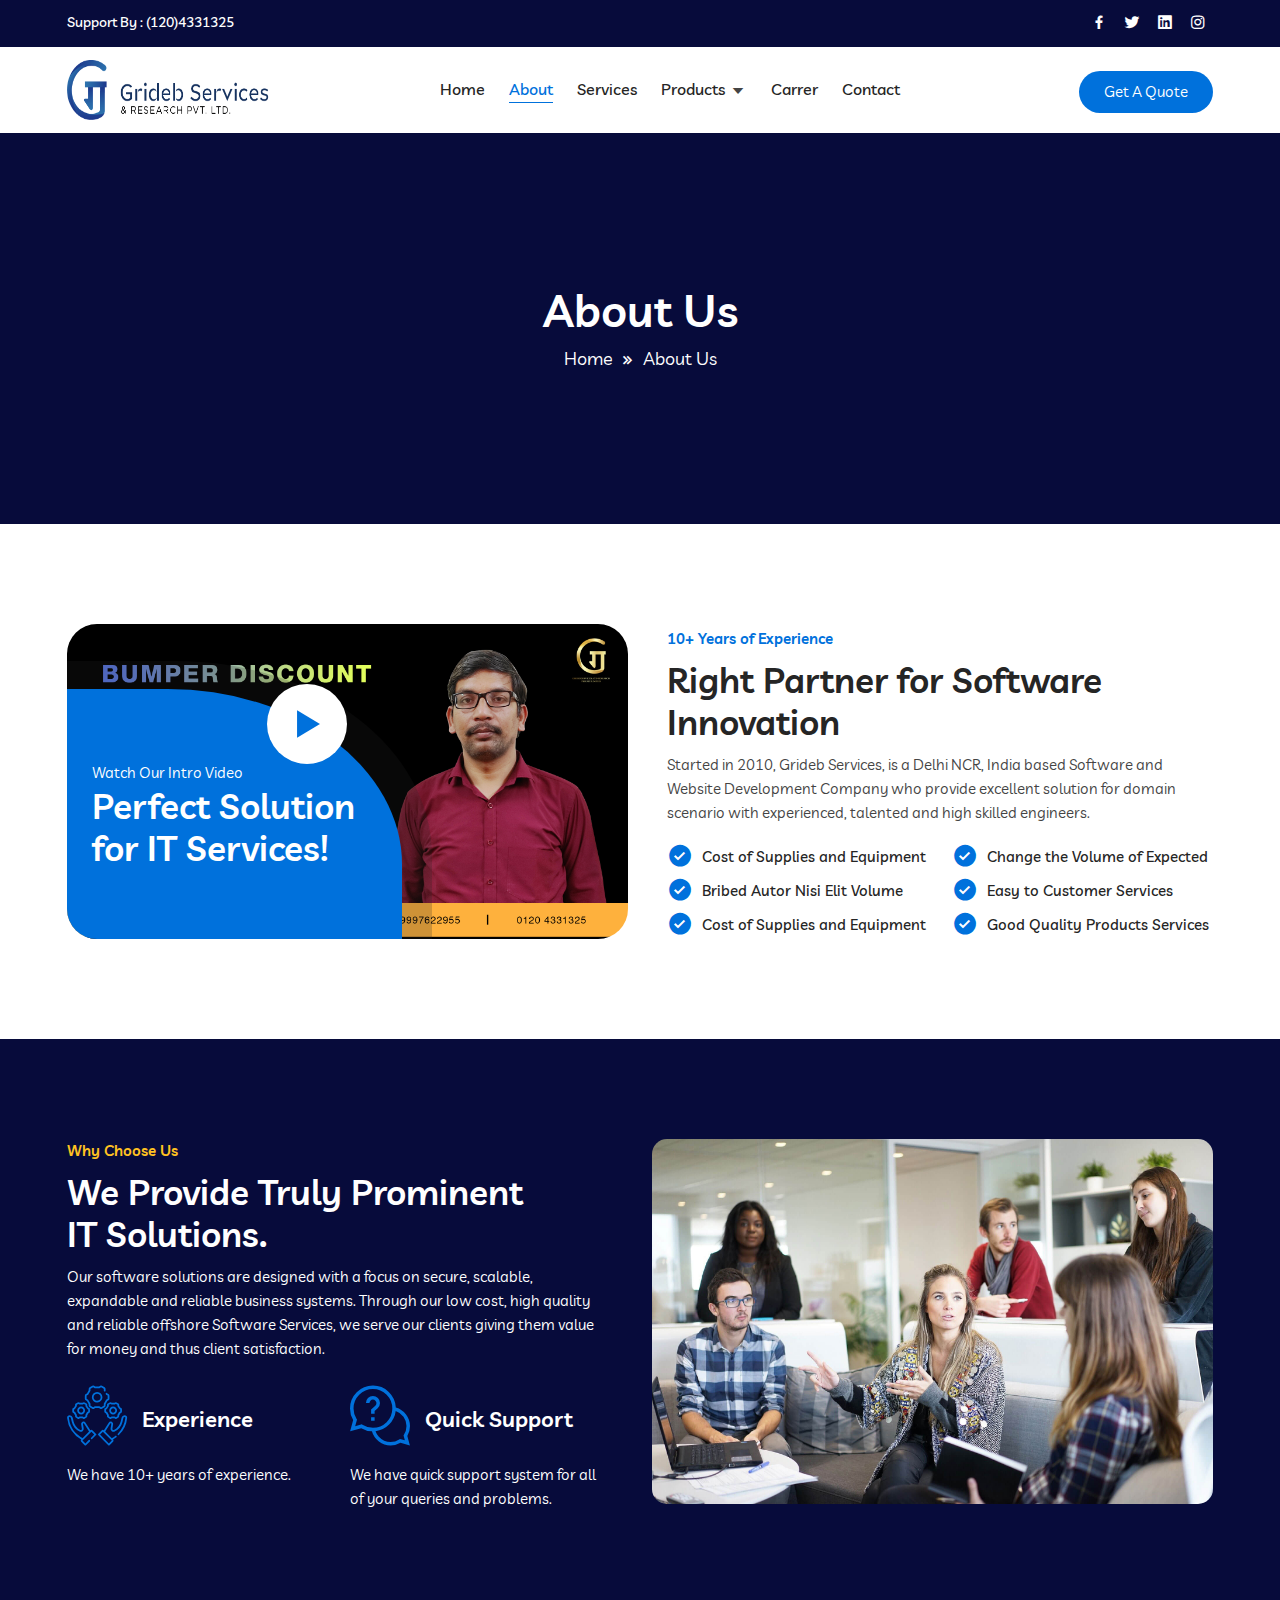
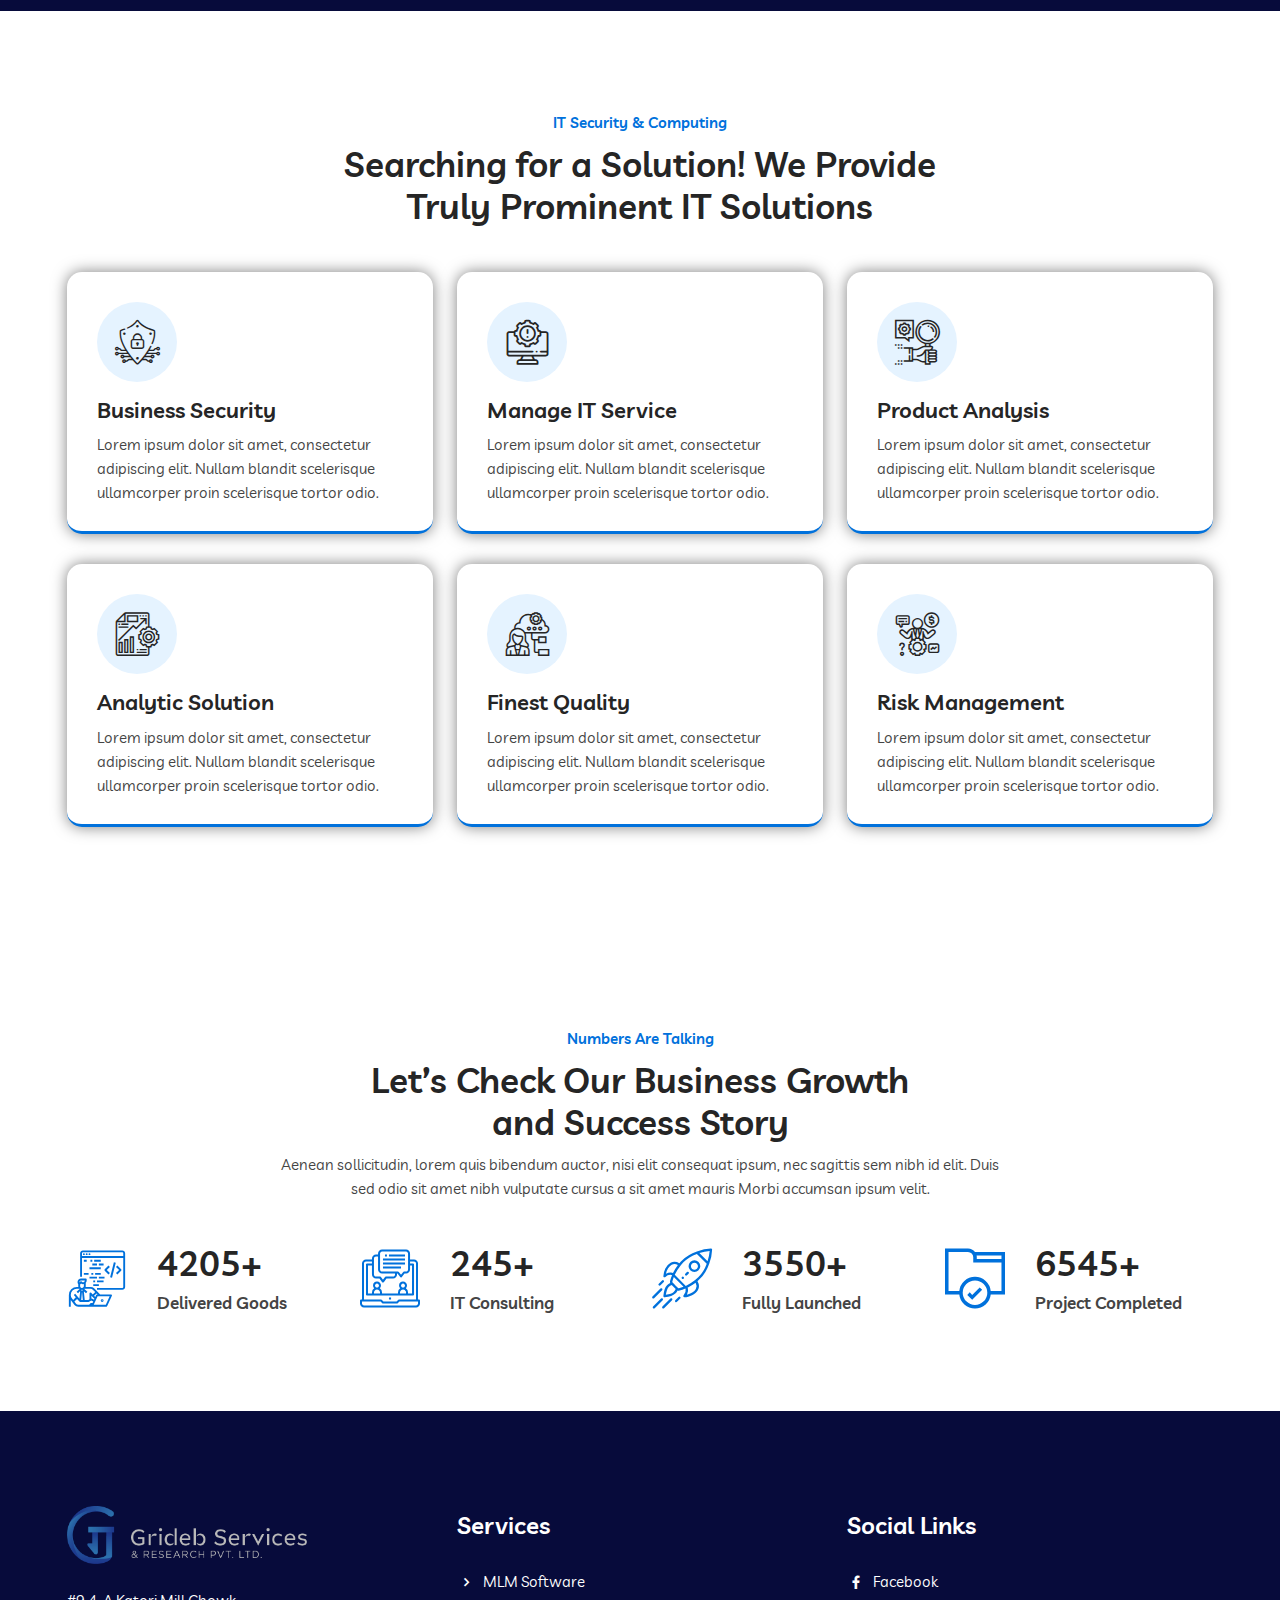
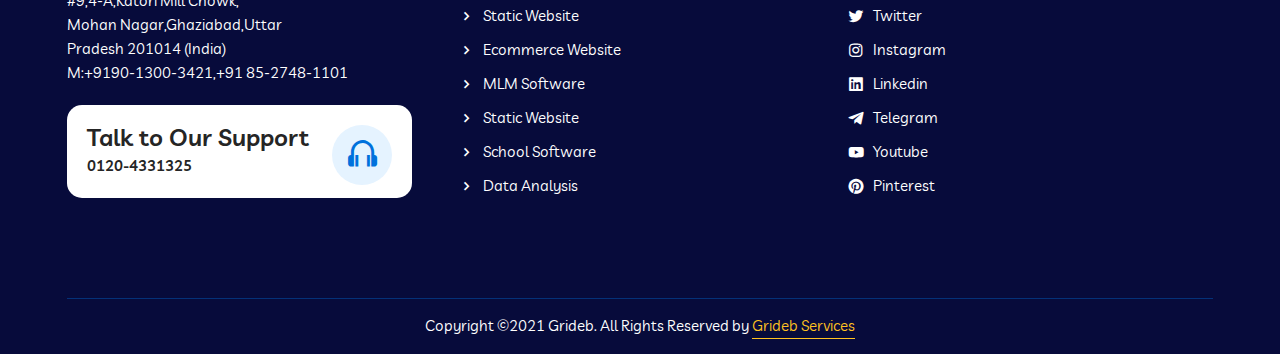
==== about.html @ 92fcff75 "About Page" ====
<!DOCTYPE html>
<html lang="en">

<head>
    <meta charset="UTF-8">
    <meta http-equiv="X-UA-Compatible" content="IE=edge">
    <meta name="viewport" content="width=device-width, initial-scale=1.0">
    <link rel="stylesheet" href="assets/css/bootstrap.min.css">
    <link rel="stylesheet" href="assets/css/animate.min.css">
    <link rel="stylesheet" href="assets/fonts/flaticon.css">
    <link rel="stylesheet" href="assets/css/boxicons.min.css">
    <link rel="stylesheet" href="assets/css/owl.carousel.min.css">
    <link rel="stylesheet" href="assets/css/owl.theme.default.min.css">
    <link rel="stylesheet" href="assets/css/magnific-popup.css">
    <link rel="stylesheet" href="assets/css/nice-select.min.css">
    <link rel="stylesheet" href="assets/css/meanmenu.css">
    <link rel="stylesheet" href="assets/css/style.css">
    <link rel="stylesheet" href="assets/css/responsive.css">
    <title>About Us</title>
</head>

<body>
    <!-- Navbar -->
    <header class="top-header top-header-bg">
        <div class="container">
            <div class="row align-items-center">
                <div class="col-lg-7 col-md-6">
                    <div class="top-head-left">
                        <div class="top-contact">
                            <h3>Support By : <a href="tel:+1(212)-255-5511">(120)4331325</a></h3>
                        </div>
                    </div>
                </div>
                <div class="col-lg-5 col-md-6">
                    <div class="top-header-right">
                        <div class="top-header-social">
                            <ul>
                                <li>
                                    <a href="https://www.facebook.com/" target="_blank">
                                        <i class='bx bxl-facebook'></i>
                                    </a>
                                </li>
                                <li>
                                    <a href="https://twitter.com/?lang=en" target="_blank">
                                        <i class='bx bxl-twitter'></i>
                                    </a>
                                </li>
                                <li>
                                    <a href="https://www.linkedin.com/" target="_blank">
                                        <i class='bx bxl-linkedin-square'></i>
                                    </a>
                                </li>
                                <li>
                                    <a href="https://www.instagram.com/" target="_blank">
                                        <i class='bx bxl-instagram'></i>
                                    </a>
                                </li>
                            </ul>
                        </div>
                    </div>
                </div>
            </div>
        </div>
    </header>
    <div class="navbar-area">

        <div class="mobile-nav">
            <a href="index.html" class="logo">
                <img src="./assets/images/logo" alt="Logo">
            </a>
        </div>

        <div class="main-nav">
            <div class="container">
                <nav class="navbar navbar-expand-md navbar-light ">
                    <a class="navbar-brand" href="index.html">
                        <img src="./assets/images/logo" alt="Logo">
                    </a>
                    <div class="collapse navbar-collapse mean-menu" id="navbarSupportedContent">
                        <ul class="navbar-nav m-auto">
                            <li class="nav-item">
                                <a href="./index.html" class="nav-link">
                                    Home

                                </a>

                            </li>
                            <li class="nav-item">
                                <a href="./about.html" class="nav-link active">
                                    About
                                </a>
                            </li>
                            <li class="nav-item">
                                <a href="#" class="nav-link">
                                    Services

                                </a>
                            </li>
                            <li class="nav-item">
                                <a href="#" class="nav-link">
                                    Products
                                    <i class='bx bx-caret-down'></i>
                                </a>
                                <ul class="dropdown-menu">
                                    <li class="nav-item">
                                        <a href="blog-1.html" class="nav-link">
                                            Product One
                                        </a>
                                    </li>
                                    <li class="nav-item">
                                        <a href="blog-2.html" class="nav-link">
                                            Product Two
                                        </a>
                                    </li>
                                    <li class="nav-item">
                                        <a href="blog-details.html" class="nav-link">
                                            Product Three
                                        </a>
                                    </li>
                                </ul>
                            </li>
                            <li class="nav-item">
                                <a href="carrer.html" class="nav-link">
                                    Carrer
                                </a>
                            </li>
                            <li class="nav-item">
                                <a href="contact.html" class="nav-link">
                                    Contact
                                </a>
                            </li>
                        </ul>
                        <div class="nav-side d-display">
                            <div class="nav-side-item">
                                <div class="search-box">
                                    <!-- <i class='bx bx-search'></i> -->
                                </div>
                            </div>
                            <div class="nav-side-item">
                                <div class="get-btn">
                                    <a href="contact.html" class="default-btn btn-bg-two border-radius-50">Get A Quote
                                        <i class='bx bx-chevron-right'></i></a>
                                </div>
                            </div>
                        </div>
                    </div>
                </nav>
            </div>
        </div>
        <div class="side-nav-responsive">
            <div class="container-max">
                <div class="dot-menu">
                    <div class="circle-inner">
                        <div class="in-circle circle-one"></div>
                        <div class="in-circle circle-two"></div>
                        <div class="in-circle circle-three"></div>
                    </div>
                </div>
                <div class="container">
                    <div class="side-nav-inner">
                        <div class="side-nav justify-content-center align-items-center">
                            <div class="side-nav-item nav-side">
                                <div class="search-box">
                                    <!-- <i class='bx bx-search'></i> -->
                                </div>
                                <div class="get-btn">
                                    <a href="contact.html" class="default-btn btn-bg-two border-radius-50">Get A Quote
                                        <i class='bx bx-chevron-right'></i></a>
                                </div>
                            </div>
                        </div>
                    </div>
                </div>
            </div>
        </div>
    </div>

    <!-- About Banner -->
    <div class="inner-banner">
        <div class="container">
            <div class="inner-title text-center">
                <h3>About Us</h3>
                <ul>
                    <li>
                        <a href="index.html">Home</a>
                    </li>
                    <li>
                        <i class='bx bx-chevrons-right'></i>
                    </li>
                    <li>About Us</li>
                </ul>
            </div>
        </div>
        <div class="inner-shape">
            <img src="assets/images/shape/inner-shape.png" alt="Images">
        </div>
    </div>
    <!-- About Area -->

    <div class="about-area ptb-100">
        <div class="container">
            <div class="row align-items-center">
                <div class="col-lg-6">
                    <div class="about-play">
                        <img src="assets/images/wireframe-video-thumbnail.jpg" alt="About Images">
                        <div class="about-play-content">
                            <span>Watch Our Intro Video</span>
                            <h2>Perfect Solution for IT Services!</h2>
                            <div class="play-on-area">
                                <a href="https://www.youtube.com/watch?v=cXnyBYoBmzY" class="play-on popup-btn"><i
                                        class='bx bx-play'></i></a>
                            </div>
                        </div>
                    </div>
                </div>
                <div class="col-lg-6">
                    <div class="about-content ml-25">
                        <div class="section-title">
                            <span class="sp-color2">10+ Years of Experience</span>
                            <h2>Right Partner for Software Innovation</h2>
                            <p>
                                Started in 2010, Grideb Services, is a Delhi NCR, India based Software and Website
                                Development Company who provide excellent solution for domain scenario with experienced,
                                talented and high skilled engineers.
                        </div>
                        <div class="row">
                            <div class="col-lg-6 col-md-6">
                                <ul class="about-list text-start">
                                    <li><i class='bx bxs-check-circle'></i>Cost of Supplies and Equipment</li>
                                    <li><i class='bx bxs-check-circle'></i>Bribed Autor Nisi Elit Volume</li>
                                    <li><i class='bx bxs-check-circle'></i>Cost of Supplies and Equipment</li>
                                </ul>
                            </div>
                            <div class="col-lg-6 col-md-6">
                                <ul class="about-list about-list-2 text-start">
                                    <li><i class='bx bxs-check-circle'></i>Change the Volume of Expected</li>
                                    <li><i class='bx bxs-check-circle'></i>Easy to Customer Services</li>
                                    <li><i class='bx bxs-check-circle'></i>Good Quality Products Services</li>
                                </ul>
                            </div>
                        </div>
                        <!-- <p class="about-content-text">Aenean sollicitudin, lorem quis bibendum auctor, nisi elit
                            consequat ipsum, nec sagittis sem nibh id elit. Duis sed odio sit amet nibh vulputate cursus
                            a sit amet mauris. Morbi accumsan ipsum velit.</p> -->
                    </div>
                </div>
            </div>
        </div>
    </div>
    <!-- Why choose us -->
    <div class="choose-area pt-100 pb-70">
        <div class="container">
            <div class="row">
                <div class="col-lg-6">
                    <div class="choose-content mr-20">
                        <div class="section-title">
                            <span class="sp-color1">Why Choose Us</span>
                            <h2>We Provide Truly Prominent IT Solutions.</h2>
                            <p>
                                Our software solutions are designed with a focus on secure, scalable, expandable and
                                reliable business systems. Through our low cost, high quality and reliable offshore
                                Software Services, we serve our clients giving them value for money and thus client
                                satisfaction.
                            </p>
                        </div>
                        <div class="row">
                            <div class="col-lg-6 col-6">
                                <div class="choose-content-card">
                                    <div class="content">
                                        <i class="flaticon-practice"></i>
                                        <h3>Experience</h3>
                                    </div>
                                    <p>We have 10+ years of experience.</p>
                                </div>
                            </div>
                            <div class="col-lg-6 col-6">
                                <div class="choose-content-card">
                                    <div class="content">
                                        <i class="flaticon-help"></i>
                                        <h3>Quick Support</h3>
                                    </div>
                                    <p>We have quick support system for all of your queries and problems.</p>
                                </div>
                            </div>
                        </div>
                    </div>
                </div>
                <div class="col-lg-6">
                    <div class="choose-img">
                        <img src="assets/images/choose-img.jpg" alt="Images">
                    </div>
                </div>
            </div>
        </div>
    </div>

    <!-- Security Section -->

    <div class="security-area pt-100 pb-70">
        <div class="container">
            <div class="section-title text-center">
                <span class="sp-color2">IT Security & Computing</span>
                <h2>Searching for a Solution! We Provide Truly Prominent IT Solutions</h2>
            </div>
            <div class="row pt-45">
                <div class="col-lg-4 col-sm-6">
                    <div class="security-card">
                        <i class="flaticon-cyber-security"></i>
                        <h3><a href="case-details.html">Business Security</a></h3>
                        <p>Lorem ipsum dolor sit amet, consectetur adipiscing elit. Nullam blandit scelerisque
                            ullamcorper proin scelerisque tortor odio.</p>
                    </div>
                </div>
                <div class="col-lg-4 col-sm-6">
                    <div class="security-card">
                        <i class="flaticon-computer"></i>
                        <h3><a href="case-details.html">Manage IT Service</a></h3>
                        <p>Lorem ipsum dolor sit amet, consectetur adipiscing elit. Nullam blandit scelerisque
                            ullamcorper proin scelerisque tortor odio.</p>
                    </div>
                </div>
                <div class="col-lg-4 col-sm-6">
                    <div class="security-card">
                        <i class="flaticon-effective"></i>
                        <h3><a href="case-details.html">Product Analysis</a></h3>
                        <p>Lorem ipsum dolor sit amet, consectetur adipiscing elit. Nullam blandit scelerisque
                            ullamcorper proin scelerisque tortor odio.</p>
                    </div>
                </div>
                <div class="col-lg-4 col-sm-6">
                    <div class="security-card">
                        <i class="flaticon-implement"></i>
                        <h3><a href="case-details.html">Analytic Solution</a></h3>
                        <p>Lorem ipsum dolor sit amet, consectetur adipiscing elit. Nullam blandit scelerisque
                            ullamcorper proin scelerisque tortor odio.</p>
                    </div>
                </div>
                <div class="col-lg-4 col-sm-6">
                    <div class="security-card">
                        <i class="flaticon-consulting"></i>
                        <h3><a href="case-details.html">Finest Quality</a></h3>
                        <p>Lorem ipsum dolor sit amet, consectetur adipiscing elit. Nullam blandit scelerisque
                            ullamcorper proin scelerisque tortor odio.</p>
                    </div>
                </div>
                <div class="col-lg-4 col-sm-6">
                    <div class="security-card">
                        <i class="flaticon-consultant"></i>
                        <h3><a href="case-details.html">Risk Management</a></h3>
                        <p>Lorem ipsum dolor sit amet, consectetur adipiscing elit. Nullam blandit scelerisque
                            ullamcorper proin scelerisque tortor odio.</p>
                    </div>
                </div>
            </div>
        </div>
    </div>

    <div class="counter-area pt-100 pb-70">
        <div class="container">
            <div class="section-title text-center">
                <span class="sp-color2">Numbers Are Talking</span>
                <h2>Let’s Check Our Business Growth and Success Story</h2>
                <p>Aenean sollicitudin, lorem quis bibendum auctor, nisi elit consequat ipsum, nec sagittis sem nibh id
                    elit. Duis sed odio sit amet nibh vulputate cursus a sit amet mauris Morbi accumsan ipsum velit.
                </p>
            </div>
            <div class="row pt-45">
                <div class="col-lg-3 col-6 col-md-3">
                    <div class="counter-another-content">
                        <i class="flaticon-web-development"></i>
                        <h3>4205+</h3>
                        <span>Delivered Goods</span>
                    </div>
                </div>
                <div class="col-lg-3 col-6 col-md-3">
                    <div class="counter-another-content">
                        <i class="flaticon-consulting-1"></i>
                        <h3>245+</h3>
                        <span>IT Consulting</span>
                    </div>
                </div>
                <div class="col-lg-3 col-6 col-md-3">
                    <div class="counter-another-content">
                        <i class="flaticon-startup"></i>
                        <h3>3550+</h3>
                        <span>Fully Launched</span>
                    </div>
                </div>
                <div class="col-lg-3 col-6 col-md-3">
                    <div class="counter-another-content">
                        <i class="flaticon-tick"></i>
                        <h3>6545+</h3>
                        <span>Project Completed</span>
                    </div>
                </div>
            </div>
        </div>
        <div class="counter-shape">
            <div class="shape1">
                <img src="assets/images/shape/shape1.png" alt="Images">
            </div>
            <div class="shape2">
                <img src="assets/images/shape/shape2.png" alt="Images">
            </div>
        </div>
    </div>

<!-- Footer -->
<footer class="footer-area footer-bg">
    <div class="container">
        <div class="footer-top pt-100 pb-70">
            <div class="row">
                <div class="col-lg-4 col-sm-6">
                    <div class="footer-widget">
                        <div class="footer-logo">
                            <a href="index.html">
                                <img src="assets/images/logo-footer.png" style="width: 240px;" alt="Images">
                            </a>
                        </div>
                        <p>
                            #9,4-A,Katori Mill Chowk,<br>
                            Mohan Nagar,Ghaziabad,Uttar <br>
                            Pradesh 201014 (India) <br>
                            M:+9190-1300-3421,+91 85-2748-1101
                        </p>
                        <div class="footer-call-content">
                            <h3>Talk to Our Support</h3>
                            <span><a href="tel:01204331325">0120-4331325</a></span>
                            <i class='bx bx-headphone'></i>
                        </div>
                    </div>
                </div>
                <div class="col-lg-4 col-sm-6">
                    <div class="footer-widget pl-2" >
                        <h3>Services</h3>
                        <ul class="footer-list">
                            <li>
                                <a href="service-details.html" target="_blank">
                                    <i class='bx bx-chevron-right'></i>
                                    MLM Software
                                </a>
                            </li>
                            <li>
                                <a href="service-details.html" target="_blank">
                                    <i class='bx bx-chevron-right'></i>
                                    Static Website
                                </a>
                            </li>
                            <li>
                                <a href="service-details.html" target="_blank">
                                    <i class='bx bx-chevron-right'></i>
                                    Ecommerce Website
                                </a>
                            </li>
                            <li>
                                <a href="compare.html" target="_blank">
                                    <i class='bx bx-chevron-right'></i>
                                    MLM Software
                                </a>
                            </li>
                            <li>
                                <a href="service-details.html" target="_blank">
                                    <i class='bx bx-chevron-right'></i>
                                    Static Website
                                </a>
                            </li>
                            <li>
                                <a href="service-details.html" target="_blank">
                                    <i class='bx bx-chevron-right'></i>
                                    School Software
                                </a>
                            </li>
                            <li>
                                <a href="service-details.html" target="_blank">
                                    <i class='bx bx-chevron-right'></i>
                                    Data Analysis
                                </a>
                            </li>
                        </ul>
                    </div>
                </div>
                <div class="col-lg-4 col-sm-6">
                    <div class="footer-widget">
                        <h3>Social Links</h3>
                        <ul class="footer-list">
                            <li>
                                <a href="http://facebook.com" target="_blank">
                                    <i class='bx bxl-facebook'></i>
                                    Facebook
                                </a>
                            </li>
                            <li>
                                <a href="http://facebook.com" target="_blank">
                                    <i class='bx bxl-twitter'></i>
                                   Twitter
                                </a>
                            </li>
                            <li>
                                <a href="http://facebook.com" target="_blank">
                                    <i class='bx bxl-instagram'></i>
                                   Instagram
                                </a>
                            </li>
                            <li>
                                <a href="http://facebook.com" target="_blank">
                                    <i class='bx bxl-linkedin-square'></i>
                                  Linkedin
                                </a>
                            </li>
                            <li>
                                <a href="service-details.html" target="_blank">
                                    <i class='bx bxl-telegram'></i>
                                   Telegram
                                </a>
                            </li>
                            <li>
                                <a href="service-details.html" target="_blank">
                                    <i class='bx bxl-youtube'></i>
                                   Youtube
                                </a>
                            </li>
                            <li>
                                <a href="service-details.html" target="_blank">
                                    <i class='bx bxl-pinterest'></i>
                                 Pinterest
                                </a>
                            </li>
                        </ul>
                    </div>
                </div>
            </div>
        </div>
        <div class="copy-right-area">
            <div class="copy-right-text">
                <p>
                    Copyright ©2021 Grideb. All Rights Reserved by 
                    <a href="http://www.grideb.com/" target="_blank">Grideb Services</a>
                </p>
            </div>
        </div>
    </div>
</footer>

    <script src="assets/js/jquery.min.js"></script>
    <script src="assets/js/bootstrap.bundle.min.js"></script>
    <script src="assets/js/owl.carousel.min.js"></script>
    <script src="assets/js/jquery.magnific-popup.min.js"></script>
    <script src="assets/js/jquery.nice-select.min.js"></script>
    <script src="assets/js/wow.min.js"></script>
    <script src="assets/js/meanmenu.js"></script>
    <script src="assets/js/jquery.ajaxchimp.min.js"></script>
    <script src="assets/js/form-validator.min.js"></script>
    <script src="assets/js/contact-form-script.js"></script>
    <script src="assets/js/custom.js"></script>
</body>

</html>
---- assets/fonts/flaticon.css ----
@font-face{font-family:flaticon;src:url(Flaticon.eot);src:url(Flaticond41d.eot?#iefix) format("embedded-opentype"),url(Flaticon.woff2) format("woff2"),url(Flaticon.woff) format("woff"),url(Flaticon.ttf) format("truetype"),url(Flaticon.svg#Flaticon) format("svg");font-weight:400;font-style:normal}@media screen and (-webkit-min-device-pixel-ratio:0){@font-face{font-family:flaticon;src:url(Flaticon.svg#Flaticon) format("svg")}}[class^=flaticon-]:before,[class*=" flaticon-"]:before,[class^=flaticon-]:after,[class*=" flaticon-"]:after{font-family:Flaticon;font-style:normal}.flaticon-computer:before{content:"\f100"}.flaticon-cyber-security:before{content:"\f101"}.flaticon-effective:before{content:"\f102"}.flaticon-practice:before{content:"\f103"}.flaticon-help:before{content:"\f104"}.flaticon-consultant:before{content:"\f105"}.flaticon-consulting:before{content:"\f106"}.flaticon-web-development:before{content:"\f107"}.flaticon-stats:before{content:"\f108"}.flaticon-project:before{content:"\f109"}.flaticon-chip:before{content:"\f10a"}.flaticon-bullhorn:before{content:"\f10b"}.flaticon-consulting-1:before{content:"\f10c"}.flaticon-startup:before{content:"\f10d"}.flaticon-tick:before{content:"\f10e"}.flaticon-android:before{content:"\f10f"}.flaticon-website:before{content:"\f110"}.flaticon-apple:before{content:"\f111"}.flaticon-television:before{content:"\f112"}.flaticon-smartwatch:before{content:"\f113"}.flaticon-structure:before{content:"\f114"}.flaticon-data-analytics:before{content:"\f115"}.flaticon-implement:before{content:"\f116"}
---- assets/css/meanmenu.css ----
.mean-container .mean-bar{float:left;width:100%;position:absolute;background:0 0;padding:20px 0 0;z-index:999;border-bottom:1px solid rgba(0,0,0,.03);height:70px}.mean-container a.meanmenu-reveal{width:35px;height:30px;padding:12px 15px 0 0;position:absolute;right:0;cursor:pointer;color:#0071dc;text-decoration:none;font-size:16px;text-indent:-9999em;line-height:22px;font-size:1px;display:block;font-weight:700}.mean-container a.meanmenu-reveal span{display:block;background:#0071dc;position:relative;height:4px;margin-top:-5px;top:8px;border-radius:3px}.mean-container .mean-nav{float:left;width:100%;background:#fff;margin-top:70px}.mean-container .mean-nav ul{padding:0;margin:0;width:100%;border:none;list-style-type:none}.mean-container .mean-nav ul li{position:relative;float:left;width:100%}.mean-container .mean-nav ul li a{display:block;float:left;width:90%;padding:1em 5%;margin:0;text-align:left;color:#677294;border-top:1px solid #dbeefd;text-decoration:none}.mean-container .mean-nav ul li a.active{color:#000}.mean-container .mean-nav ul li li a{width:80%;padding:1em 10%;color:#677294;border-top:1px solid #dbeefd;opacity:1;filter:alpha(opacity=75);text-shadow:none!important;visibility:visible;text-transform:none;font-size:14px}.mean-container .mean-nav ul li.mean-last a{border-bottom:none;margin-bottom:0}.mean-container .mean-nav ul li li li a{width:70%;padding:1em 15%}.mean-container .mean-nav ul li li li li a{width:60%;padding:1em 20%}.mean-container .mean-nav ul li li li li li a{width:50%;padding:1em 25%}.mean-container .mean-nav ul li a:hover{background:#252525;background:rgba(255,255,255,.1)}.mean-container .mean-nav ul li a.mean-expand{margin-top:3px;width:100%;height:24px;padding:12px!important;text-align:right;position:absolute;right:0;top:-3px;z-index:2;font-weight:700;background:0 0;border:none!important}.mean-container .mean-push{float:left;width:100%;padding:0;margin:0;clear:both}.mean-nav .wrapper{width:100%;padding:0;margin:0}.mean-container .mean-bar,.mean-container .mean-bar *{-webkit-box-sizing:content-box;-moz-box-sizing:content-box;box-sizing:content-box}.mean-remove{display:none!important}.mobile-nav{display:none}.mobile-nav.mean-container .mean-nav ul li a.active{color:#0071dc}.main-nav{background:#000;top:0;left:0;padding-top:15px;padding-bottom:15px;width:100%;z-index:999;height:auto}.mean-nav .dropdown-toggle::after{display:none}.navbar-light .navbar-brand,.navbar-light .navbar-brand:hover{color:#fff;font-weight:700;text-transform:uppercase;line-height:1}.main-nav nav ul{padding:0;margin:0;list-style-type:none}.main-nav nav .navbar-nav .nav-item{position:relative;padding:15px 0}.main-nav nav .navbar-nav .nav-item a{font-weight:500;font-size:16px;text-transform:uppercase;color:#fff;padding-left:0;padding-right:0;padding-top:0;padding-bottom:0;margin-left:15px;margin-right:15px}.main-nav nav .navbar-nav .nav-item a:hover,.main-nav nav .navbar-nav .nav-item a:focus,.main-nav nav .navbar-nav .nav-item a.active{color:#0071dc}.main-nav nav .navbar-nav .nav-item:hover a{color:#0071dc}.main-nav nav .navbar-nav .nav-item .dropdown-menu{-webkit-box-shadow:0 0 30px 0 rgba(0,0,0,.05);box-shadow:0 0 30px 0 rgba(0,0,0,.05);background:#0d1028;position:absolute;top:80px;left:0;width:250px;z-index:99;display:block;padding-top:20px;padding-left:5px;padding-right:5px;padding-bottom:20px;opacity:0;visibility:hidden;-webkit-transition:all .3s ease-in-out;transition:all .3s ease-in-out}.main-nav nav .navbar-nav .nav-item .dropdown-menu li{position:relative;padding:0}.main-nav nav .navbar-nav .nav-item .dropdown-menu li a{font-size:15px;font-weight:500;text-transform:capitalize;padding:9px 15px;margin:0;display:block;color:#fff}.main-nav nav .navbar-nav .nav-item .dropdown-menu li a:hover,.main-nav nav .navbar-nav .nav-item .dropdown-menu li a:focus,.main-nav nav .navbar-nav .nav-item .dropdown-menu li a.active{color:#0071dc}.main-nav nav .navbar-nav .nav-item .dropdown-menu li .dropdown-menu{position:absolute;left:-100%;top:0;opacity:0!important;visibility:hidden!important}.main-nav nav .navbar-nav .nav-item .dropdown-menu li:hover .dropdown-menu{opacity:1!important;visibility:visible!important;top:-20px!important}.main-nav nav .navbar-nav .nav-item .dropdown-menu li .dropdown-menu li .dropdown-menu{position:absolute;left:-100%;top:0;opacity:0!important;visibility:hidden!important}.main-nav nav .navbar-nav .nav-item .dropdown-menu li:hover .dropdown-menu li:hover .dropdown-menu{opacity:1!important;visibility:visible!important;top:-20px!important}.main-nav nav .navbar-nav .nav-item .dropdown-menu li .dropdown-menu li a{color:#fff;text-transform:capitalize}.main-nav nav .navbar-nav .nav-item .dropdown-menu li .dropdown-menu li a:hover,.main-nav nav .navbar-nav .nav-item .dropdown-menu li .dropdown-menu li a:focus,.main-nav nav .navbar-nav .nav-item .dropdown-menu li .dropdown-menu li a.active{color:#fff}.main-nav nav .navbar-nav .nav-item:hover ul{opacity:1;visibility:visible;top:100%}.main-nav nav .navbar-nav .nav-item:last-child .dropdown-menu{left:auto;right:0}@media only screen and (max-width:991px){.mobile-nav{display:block;position:relative}.mobile-nav .logo{text-decoration:none;position:absolute;top:13px;z-index:999;left:15px;color:#fff;font-weight:700;text-transform:uppercase;font-size:20px}.mean-container .mean-bar{background-color:#fff;padding:0}.mean-container a.meanmenu-reveal{padding:20px 15px 0 0;margin-top:3px}.mobile-nav nav .navbar-nav{height:auto;overflow-y:scroll}.mobile-nav nav .navbar-nav .nav-item a i{display:none}.main-nav{display:none!important}}
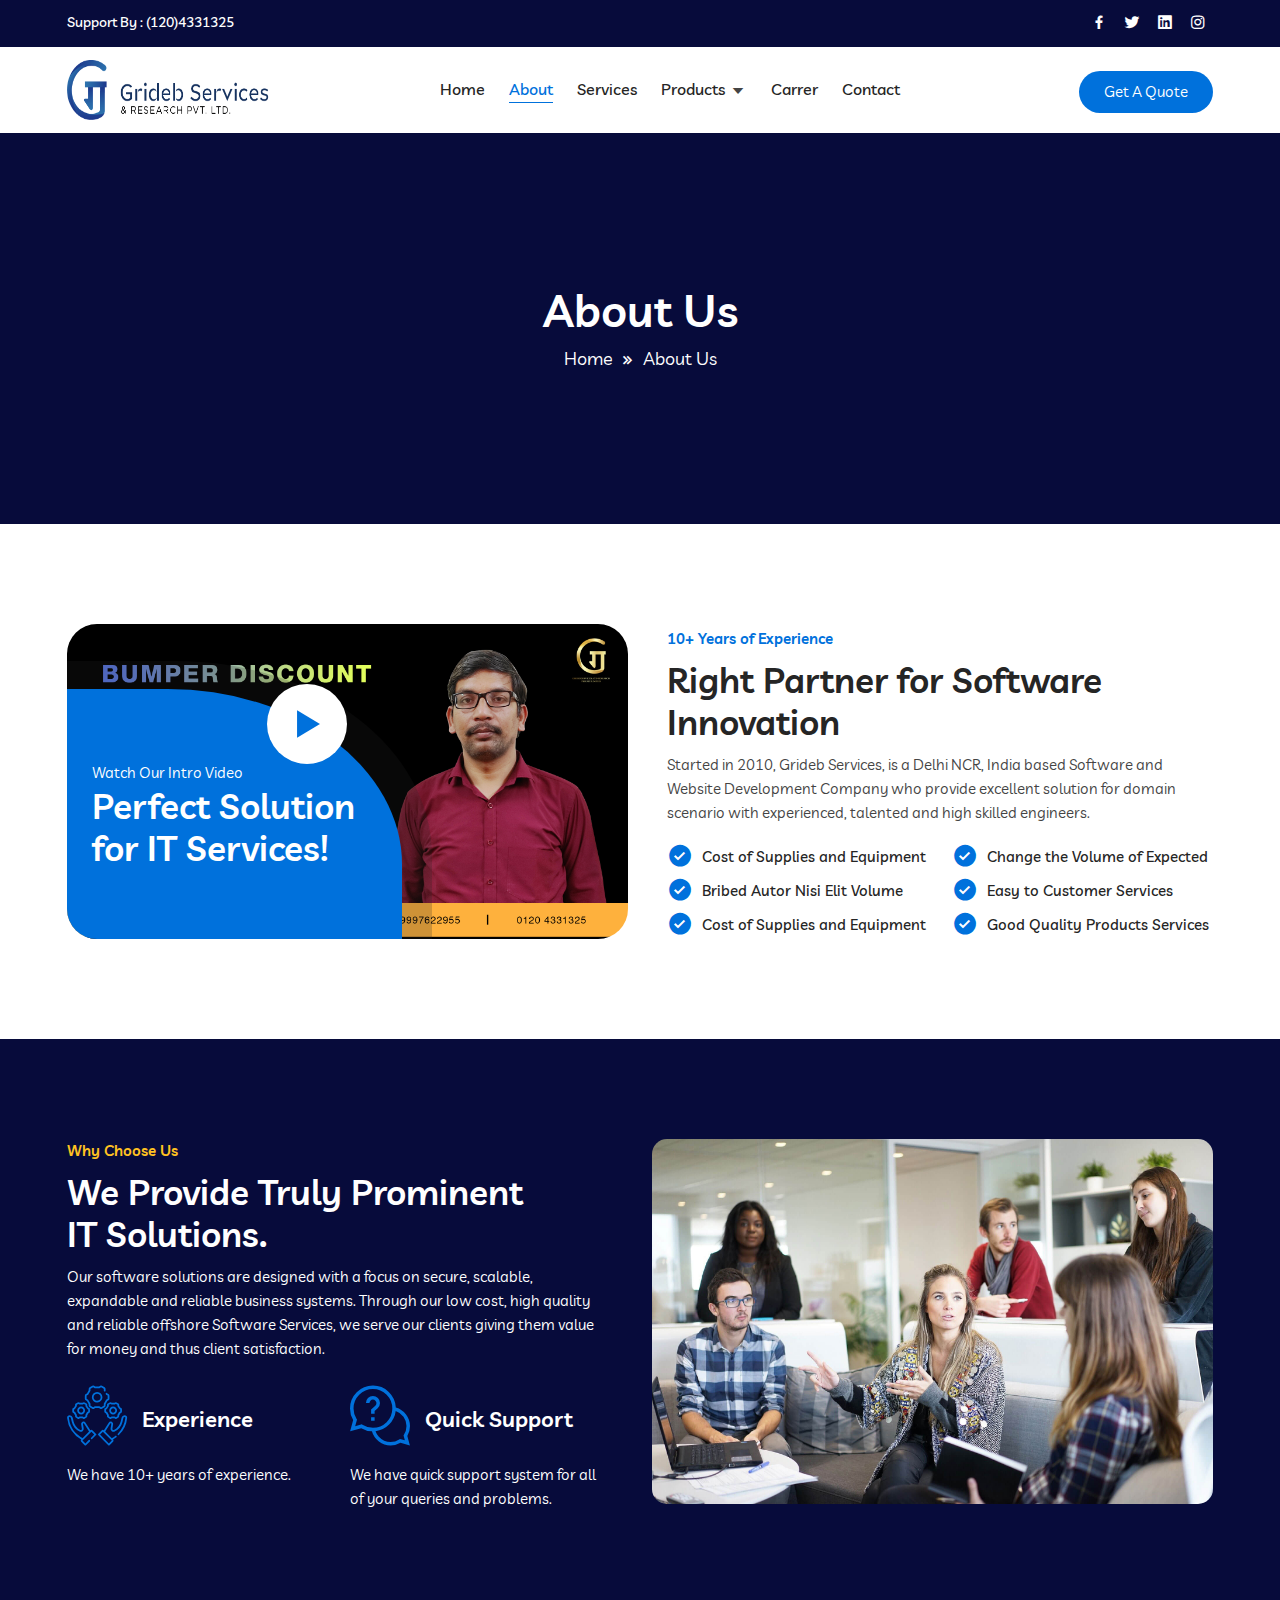
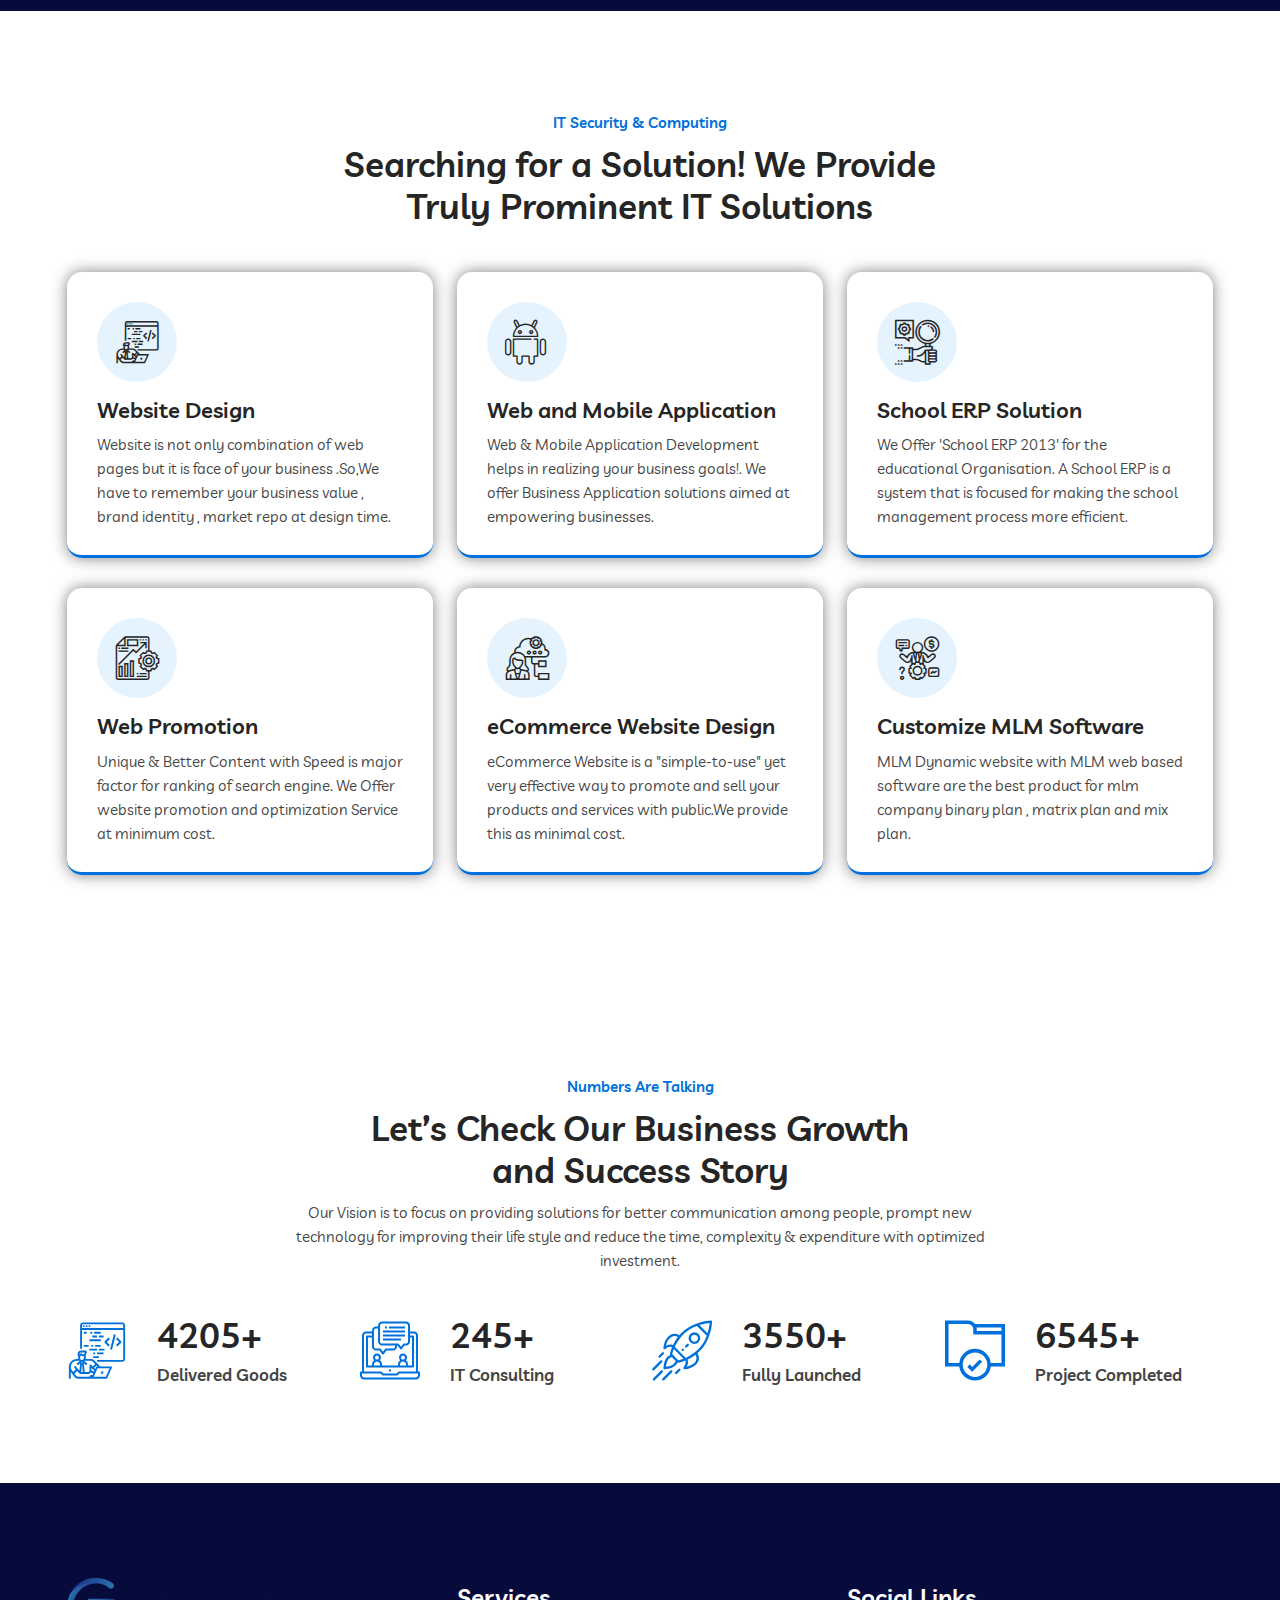
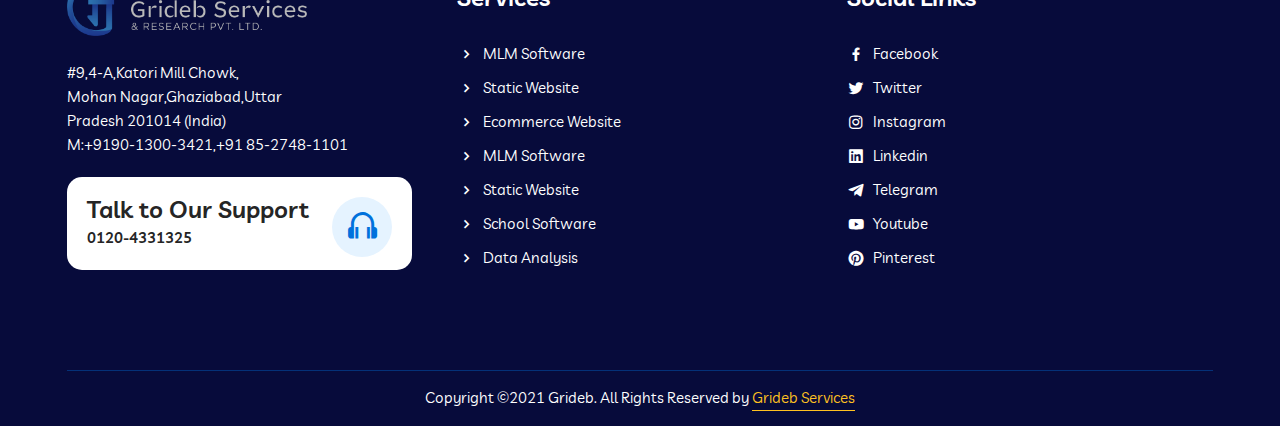
==== commit bf16516a: "Services Page" ====
--- a/about.html
+++ b/about.html
@@ -91,7 +91,7 @@
                                 </a>
                             </li>
                             <li class="nav-item">
-                                <a href="#" class="nav-link">
+                                <a href="./services.html" class="nav-link">
                                     Services
 
                                 </a>
@@ -305,50 +305,50 @@
             <div class="row pt-45">
                 <div class="col-lg-4 col-sm-6">
                     <div class="security-card">
-                        <i class="flaticon-cyber-security"></i>
-                        <h3><a href="case-details.html">Business Security</a></h3>
-                        <p>Lorem ipsum dolor sit amet, consectetur adipiscing elit. Nullam blandit scelerisque
-                            ullamcorper proin scelerisque tortor odio.</p>
+                        <i class="flaticon-web-development"></i>
+                        <h3><a href="case-details.html">Website Design</a></h3>
+                        <p>Website is not only combination of web pages but it is face of your business .So,We have to
+                            remember your business value , brand identity , market repo at design time.</p>
                     </div>
                 </div>
                 <div class="col-lg-4 col-sm-6">
                     <div class="security-card">
-                        <i class="flaticon-computer"></i>
-                        <h3><a href="case-details.html">Manage IT Service</a></h3>
-                        <p>Lorem ipsum dolor sit amet, consectetur adipiscing elit. Nullam blandit scelerisque
-                            ullamcorper proin scelerisque tortor odio.</p>
+                        <i class="flaticon-android"></i>
+                        <h3><a href="case-details.html">Web and Mobile Application</a></h3>
+                        <p>Web & Mobile Application Development helps in realizing your business goals!. We offer
+                            Business Application solutions aimed at empowering businesses.</p>
                     </div>
                 </div>
                 <div class="col-lg-4 col-sm-6">
                     <div class="security-card">
                         <i class="flaticon-effective"></i>
-                        <h3><a href="case-details.html">Product Analysis</a></h3>
-                        <p>Lorem ipsum dolor sit amet, consectetur adipiscing elit. Nullam blandit scelerisque
-                            ullamcorper proin scelerisque tortor odio.</p>
+                        <h3><a href="case-details.html">School ERP Solution</a></h3>
+                        <p>We Offer 'School ERP 2013' for the educational Organisation. A School ERP is a system that is
+                            focused for making the school management process more efficient.</p>
                     </div>
                 </div>
                 <div class="col-lg-4 col-sm-6">
                     <div class="security-card">
                         <i class="flaticon-implement"></i>
-                        <h3><a href="case-details.html">Analytic Solution</a></h3>
-                        <p>Lorem ipsum dolor sit amet, consectetur adipiscing elit. Nullam blandit scelerisque
-                            ullamcorper proin scelerisque tortor odio.</p>
+                        <h3><a href="case-details.html">Web Promotion</a></h3>
+                        <p>Unique & Better Content with Speed is major factor for ranking of search engine. We Offer
+                            website promotion and optimization Service at minimum cost.</p>
                     </div>
                 </div>
                 <div class="col-lg-4 col-sm-6">
                     <div class="security-card">
                         <i class="flaticon-consulting"></i>
-                        <h3><a href="case-details.html">Finest Quality</a></h3>
-                        <p>Lorem ipsum dolor sit amet, consectetur adipiscing elit. Nullam blandit scelerisque
-                            ullamcorper proin scelerisque tortor odio.</p>
+                        <h3><a href="case-details.html">eCommerce Website Design</a></h3>
+                        <p>eCommerce Website is a "simple-to-use" yet very effective way to promote and sell your
+                            products and services with public.We provide this as minimal cost.</p>
                     </div>
                 </div>
                 <div class="col-lg-4 col-sm-6">
                     <div class="security-card">
                         <i class="flaticon-consultant"></i>
-                        <h3><a href="case-details.html">Risk Management</a></h3>
-                        <p>Lorem ipsum dolor sit amet, consectetur adipiscing elit. Nullam blandit scelerisque
-                            ullamcorper proin scelerisque tortor odio.</p>
+                        <h3><a href="case-details.html">Customize MLM Software</a></h3>
+                        <p>MLM Dynamic website with MLM web based software are the best product for mlm company binary
+                            plan , matrix plan and mix plan.</p>
                     </div>
                 </div>
             </div>
@@ -360,8 +360,9 @@
             <div class="section-title text-center">
                 <span class="sp-color2">Numbers Are Talking</span>
                 <h2>Let’s Check Our Business Growth and Success Story</h2>
-                <p>Aenean sollicitudin, lorem quis bibendum auctor, nisi elit consequat ipsum, nec sagittis sem nibh id
-                    elit. Duis sed odio sit amet nibh vulputate cursus a sit amet mauris Morbi accumsan ipsum velit.
+                <p>Our Vision is to focus on providing solutions for better communication among people, prompt new
+                    technology for improving their life style and reduce the time, complexity & expenditure with
+                    optimized investment.
                 </p>
             </div>
             <div class="row pt-45">
@@ -405,141 +406,141 @@
         </div>
     </div>
 
-<!-- Footer -->
-<footer class="footer-area footer-bg">
-    <div class="container">
-        <div class="footer-top pt-100 pb-70">
-            <div class="row">
-                <div class="col-lg-4 col-sm-6">
-                    <div class="footer-widget">
-                        <div class="footer-logo">
-                            <a href="index.html">
-                                <img src="assets/images/logo-footer.png" style="width: 240px;" alt="Images">
-                            </a>
-                        </div>
-                        <p>
-                            #9,4-A,Katori Mill Chowk,<br>
-                            Mohan Nagar,Ghaziabad,Uttar <br>
-                            Pradesh 201014 (India) <br>
-                            M:+9190-1300-3421,+91 85-2748-1101
-                        </p>
-                        <div class="footer-call-content">
-                            <h3>Talk to Our Support</h3>
-                            <span><a href="tel:01204331325">0120-4331325</a></span>
-                            <i class='bx bx-headphone'></i>
-                        </div>
-                    </div>
-                </div>
-                <div class="col-lg-4 col-sm-6">
-                    <div class="footer-widget pl-2" >
-                        <h3>Services</h3>
-                        <ul class="footer-list">
-                            <li>
-                                <a href="service-details.html" target="_blank">
-                                    <i class='bx bx-chevron-right'></i>
-                                    MLM Software
-                                </a>
-                            </li>
-                            <li>
-                                <a href="service-details.html" target="_blank">
-                                    <i class='bx bx-chevron-right'></i>
-                                    Static Website
-                                </a>
-                            </li>
-                            <li>
-                                <a href="service-details.html" target="_blank">
-                                    <i class='bx bx-chevron-right'></i>
-                                    Ecommerce Website
-                                </a>
-                            </li>
-                            <li>
-                                <a href="compare.html" target="_blank">
-                                    <i class='bx bx-chevron-right'></i>
-                                    MLM Software
-                                </a>
-                            </li>
-                            <li>
-                                <a href="service-details.html" target="_blank">
-                                    <i class='bx bx-chevron-right'></i>
-                                    Static Website
-                                </a>
-                            </li>
-                            <li>
-                                <a href="service-details.html" target="_blank">
-                                    <i class='bx bx-chevron-right'></i>
-                                    School Software
-                                </a>
-                            </li>
-                            <li>
-                                <a href="service-details.html" target="_blank">
-                                    <i class='bx bx-chevron-right'></i>
-                                    Data Analysis
-                                </a>
-                            </li>
-                        </ul>
-                    </div>
-                </div>
-                <div class="col-lg-4 col-sm-6">
-                    <div class="footer-widget">
-                        <h3>Social Links</h3>
-                        <ul class="footer-list">
-                            <li>
-                                <a href="http://facebook.com" target="_blank">
-                                    <i class='bx bxl-facebook'></i>
-                                    Facebook
-                                </a>
-                            </li>
-                            <li>
-                                <a href="http://facebook.com" target="_blank">
-                                    <i class='bx bxl-twitter'></i>
-                                   Twitter
-                                </a>
-                            </li>
-                            <li>
-                                <a href="http://facebook.com" target="_blank">
-                                    <i class='bx bxl-instagram'></i>
-                                   Instagram
-                                </a>
-                            </li>
-                            <li>
-                                <a href="http://facebook.com" target="_blank">
-                                    <i class='bx bxl-linkedin-square'></i>
-                                  Linkedin
-                                </a>
-                            </li>
-                            <li>
-                                <a href="service-details.html" target="_blank">
-                                    <i class='bx bxl-telegram'></i>
-                                   Telegram
-                                </a>
-                            </li>
-                            <li>
-                                <a href="service-details.html" target="_blank">
-                                    <i class='bx bxl-youtube'></i>
-                                   Youtube
-                                </a>
-                            </li>
-                            <li>
-                                <a href="service-details.html" target="_blank">
-                                    <i class='bx bxl-pinterest'></i>
-                                 Pinterest
-                                </a>
-                            </li>
-                        </ul>
-                    </div>
-                </div>
-            </div>
-        </div>
-        <div class="copy-right-area">
-            <div class="copy-right-text">
-                <p>
-                    Copyright ©2021 Grideb. All Rights Reserved by 
-                    <a href="http://www.grideb.com/" target="_blank">Grideb Services</a>
-                </p>
-            </div>
-        </div>
-    </div>
-</footer>
+    <!-- Footer -->
+    <footer class="footer-area footer-bg">
+        <div class="container">
+            <div class="footer-top pt-100 pb-70">
+                <div class="row">
+                    <div class="col-lg-4 col-sm-6">
+                        <div class="footer-widget">
+                            <div class="footer-logo">
+                                <a href="index.html">
+                                    <img src="assets/images/logo-footer.png" style="width: 240px;" alt="Images">
+                                </a>
+                            </div>
+                            <p>
+                                #9,4-A,Katori Mill Chowk,<br>
+                                Mohan Nagar,Ghaziabad,Uttar <br>
+                                Pradesh 201014 (India) <br>
+                                M:+9190-1300-3421,+91 85-2748-1101
+                            </p>
+                            <div class="footer-call-content">
+                                <h3>Talk to Our Support</h3>
+                                <span><a href="tel:01204331325">0120-4331325</a></span>
+                                <i class='bx bx-headphone'></i>
+                            </div>
+                        </div>
+                    </div>
+                    <div class="col-lg-4 col-sm-6">
+                        <div class="footer-widget pl-2">
+                            <h3>Services</h3>
+                            <ul class="footer-list">
+                                <li>
+                                    <a href="service-details.html" target="_blank">
+                                        <i class='bx bx-chevron-right'></i>
+                                        MLM Software
+                                    </a>
+                                </li>
+                                <li>
+                                    <a href="service-details.html" target="_blank">
+                                        <i class='bx bx-chevron-right'></i>
+                                        Static Website
+                                    </a>
+                                </li>
+                                <li>
+                                    <a href="service-details.html" target="_blank">
+                                        <i class='bx bx-chevron-right'></i>
+                                        Ecommerce Website
+                                    </a>
+                                </li>
+                                <li>
+                                    <a href="compare.html" target="_blank">
+                                        <i class='bx bx-chevron-right'></i>
+                                        MLM Software
+                                    </a>
+                                </li>
+                                <li>
+                                    <a href="service-details.html" target="_blank">
+                                        <i class='bx bx-chevron-right'></i>
+                                        Static Website
+                                    </a>
+                                </li>
+                                <li>
+                                    <a href="service-details.html" target="_blank">
+                                        <i class='bx bx-chevron-right'></i>
+                                        School Software
+                                    </a>
+                                </li>
+                                <li>
+                                    <a href="service-details.html" target="_blank">
+                                        <i class='bx bx-chevron-right'></i>
+                                        Data Analysis
+                                    </a>
+                                </li>
+                            </ul>
+                        </div>
+                    </div>
+                    <div class="col-lg-4 col-sm-6">
+                        <div class="footer-widget">
+                            <h3>Social Links</h3>
+                            <ul class="footer-list">
+                                <li>
+                                    <a href="http://facebook.com" target="_blank">
+                                        <i class='bx bxl-facebook'></i>
+                                        Facebook
+                                    </a>
+                                </li>
+                                <li>
+                                    <a href="http://facebook.com" target="_blank">
+                                        <i class='bx bxl-twitter'></i>
+                                        Twitter
+                                    </a>
+                                </li>
+                                <li>
+                                    <a href="http://facebook.com" target="_blank">
+                                        <i class='bx bxl-instagram'></i>
+                                        Instagram
+                                    </a>
+                                </li>
+                                <li>
+                                    <a href="http://facebook.com" target="_blank">
+                                        <i class='bx bxl-linkedin-square'></i>
+                                        Linkedin
+                                    </a>
+                                </li>
+                                <li>
+                                    <a href="service-details.html" target="_blank">
+                                        <i class='bx bxl-telegram'></i>
+                                        Telegram
+                                    </a>
+                                </li>
+                                <li>
+                                    <a href="service-details.html" target="_blank">
+                                        <i class='bx bxl-youtube'></i>
+                                        Youtube
+                                    </a>
+                                </li>
+                                <li>
+                                    <a href="service-details.html" target="_blank">
+                                        <i class='bx bxl-pinterest'></i>
+                                        Pinterest
+                                    </a>
+                                </li>
+                            </ul>
+                        </div>
+                    </div>
+                </div>
+            </div>
+            <div class="copy-right-area">
+                <div class="copy-right-text">
+                    <p>
+                        Copyright ©2021 Grideb. All Rights Reserved by
+                        <a href="http://www.grideb.com/" target="_blank">Grideb Services</a>
+                    </p>
+                </div>
+            </div>
+        </div>
+    </footer>
 
     <script src="assets/js/jquery.min.js"></script>
     <script src="assets/js/bootstrap.bundle.min.js"></script>
--- a/assets/fonts/flaticon.css
+++ b/assets/fonts/flaticon.css
@@ -1 +1,92 @@
-@font-face{font-family:flaticon;src:url(Flaticon.eot);src:url(Flaticond41d.eot?#iefix) format("embedded-opentype"),url(Flaticon.woff2) format("woff2"),url(Flaticon.woff) format("woff"),url(Flaticon.ttf) format("truetype"),url(Flaticon.svg#Flaticon) format("svg");font-weight:400;font-style:normal}@media screen and (-webkit-min-device-pixel-ratio:0){@font-face{font-family:flaticon;src:url(Flaticon.svg#Flaticon) format("svg")}}[class^=flaticon-]:before,[class*=" flaticon-"]:before,[class^=flaticon-]:after,[class*=" flaticon-"]:after{font-family:Flaticon;font-style:normal}.flaticon-computer:before{content:"\f100"}.flaticon-cyber-security:before{content:"\f101"}.flaticon-effective:before{content:"\f102"}.flaticon-practice:before{content:"\f103"}.flaticon-help:before{content:"\f104"}.flaticon-consultant:before{content:"\f105"}.flaticon-consulting:before{content:"\f106"}.flaticon-web-development:before{content:"\f107"}.flaticon-stats:before{content:"\f108"}.flaticon-project:before{content:"\f109"}.flaticon-chip:before{content:"\f10a"}.flaticon-bullhorn:before{content:"\f10b"}.flaticon-consulting-1:before{content:"\f10c"}.flaticon-startup:before{content:"\f10d"}.flaticon-tick:before{content:"\f10e"}.flaticon-android:before{content:"\f10f"}.flaticon-website:before{content:"\f110"}.flaticon-apple:before{content:"\f111"}.flaticon-television:before{content:"\f112"}.flaticon-smartwatch:before{content:"\f113"}.flaticon-structure:before{content:"\f114"}.flaticon-data-analytics:before{content:"\f115"}.flaticon-implement:before{content:"\f116"}+@font-face {
+  font-family: flaticon;
+  src: url(Flaticon.eot);
+  src: url(Flaticond41d.eot?#iefix) format("embedded-opentype"),
+    url(Flaticon.woff2) format("woff2"), url(Flaticon.woff) format("woff"),
+    url(Flaticon.ttf) format("truetype"),
+    url(Flaticon.svg#Flaticon) format("svg");
+  font-weight: 400;
+  font-style: normal;
+}
+@media screen and (-webkit-min-device-pixel-ratio: 0) {
+  @font-face {
+    font-family: flaticon;
+    src: url(Flaticon.svg#Flaticon) format("svg");
+  }
+}
+[class^="flaticon-"]:before,
+[class*=" flaticon-"]:before,
+[class^="flaticon-"]:after,
+[class*=" flaticon-"]:after {
+  font-family: Flaticon;
+  font-style: normal;
+}
+.flaticon-computer:before {
+  content: "\f100";
+}
+.flaticon-cyber-security:before {
+  content: "\f101";
+}
+.flaticon-effective:before {
+  content: "\f102";
+}
+.flaticon-practice:before {
+  content: "\f103";
+}
+.flaticon-help:before {
+  content: "\f104";
+}
+.flaticon-consultant:before {
+  content: "\f105";
+}
+.flaticon-consulting:before {
+  content: "\f106";
+}
+.flaticon-web-development:before {
+  content: "\f107";
+}
+.flaticon-stats:before {
+  content: "\f108";
+}
+.flaticon-project:before {
+  content: "\f109";
+}
+.flaticon-chip:before {
+  content: "\f10a";
+}
+.flaticon-bullhorn:before {
+  content: "\f10b";
+}
+.flaticon-consulting-1:before {
+  content: "\f10c";
+}
+.flaticon-startup:before {
+  content: "\f10d";
+}
+.flaticon-tick:before {
+  content: "\f10e";
+}
+.flaticon-android:before {
+  content: "\f10f";
+}
+.flaticon-website:before {
+  content: "\f110";
+}
+.flaticon-apple:before {
+  content: "\f111";
+}
+.flaticon-television:before {
+  content: "\f112";
+}
+.flaticon-smartwatch:before {
+  content: "\f113";
+}
+.flaticon-structure:before {
+  content: "\f114";
+}
+.flaticon-data-analytics:before {
+  content: "\f115";
+}
+.flaticon-implement:before {
+  content: "\f116";
+}
--- a/assets/css/style.css
+++ b/assets/css/style.css
@@ -1014,13 +1014,16 @@
   margin-bottom: 35px;
 }
 .item-bg1 {
+  background-image: url(../images/b-2);
+}
+.item-bg2 {
   background-image: url(../images/b-1);
 }
-.item-bg2 {
-  background-image: url(../images/b-2);
-}
 .item-bg3 {
-  background-image: url(../images/home-one/home-one-img3.jpg);
+  background-image: url(../images/b-3);
+}
+.item-bg4 {
+  background-image: url(../images/b-4.png);
 }
 .banner-area {
   position: relative;
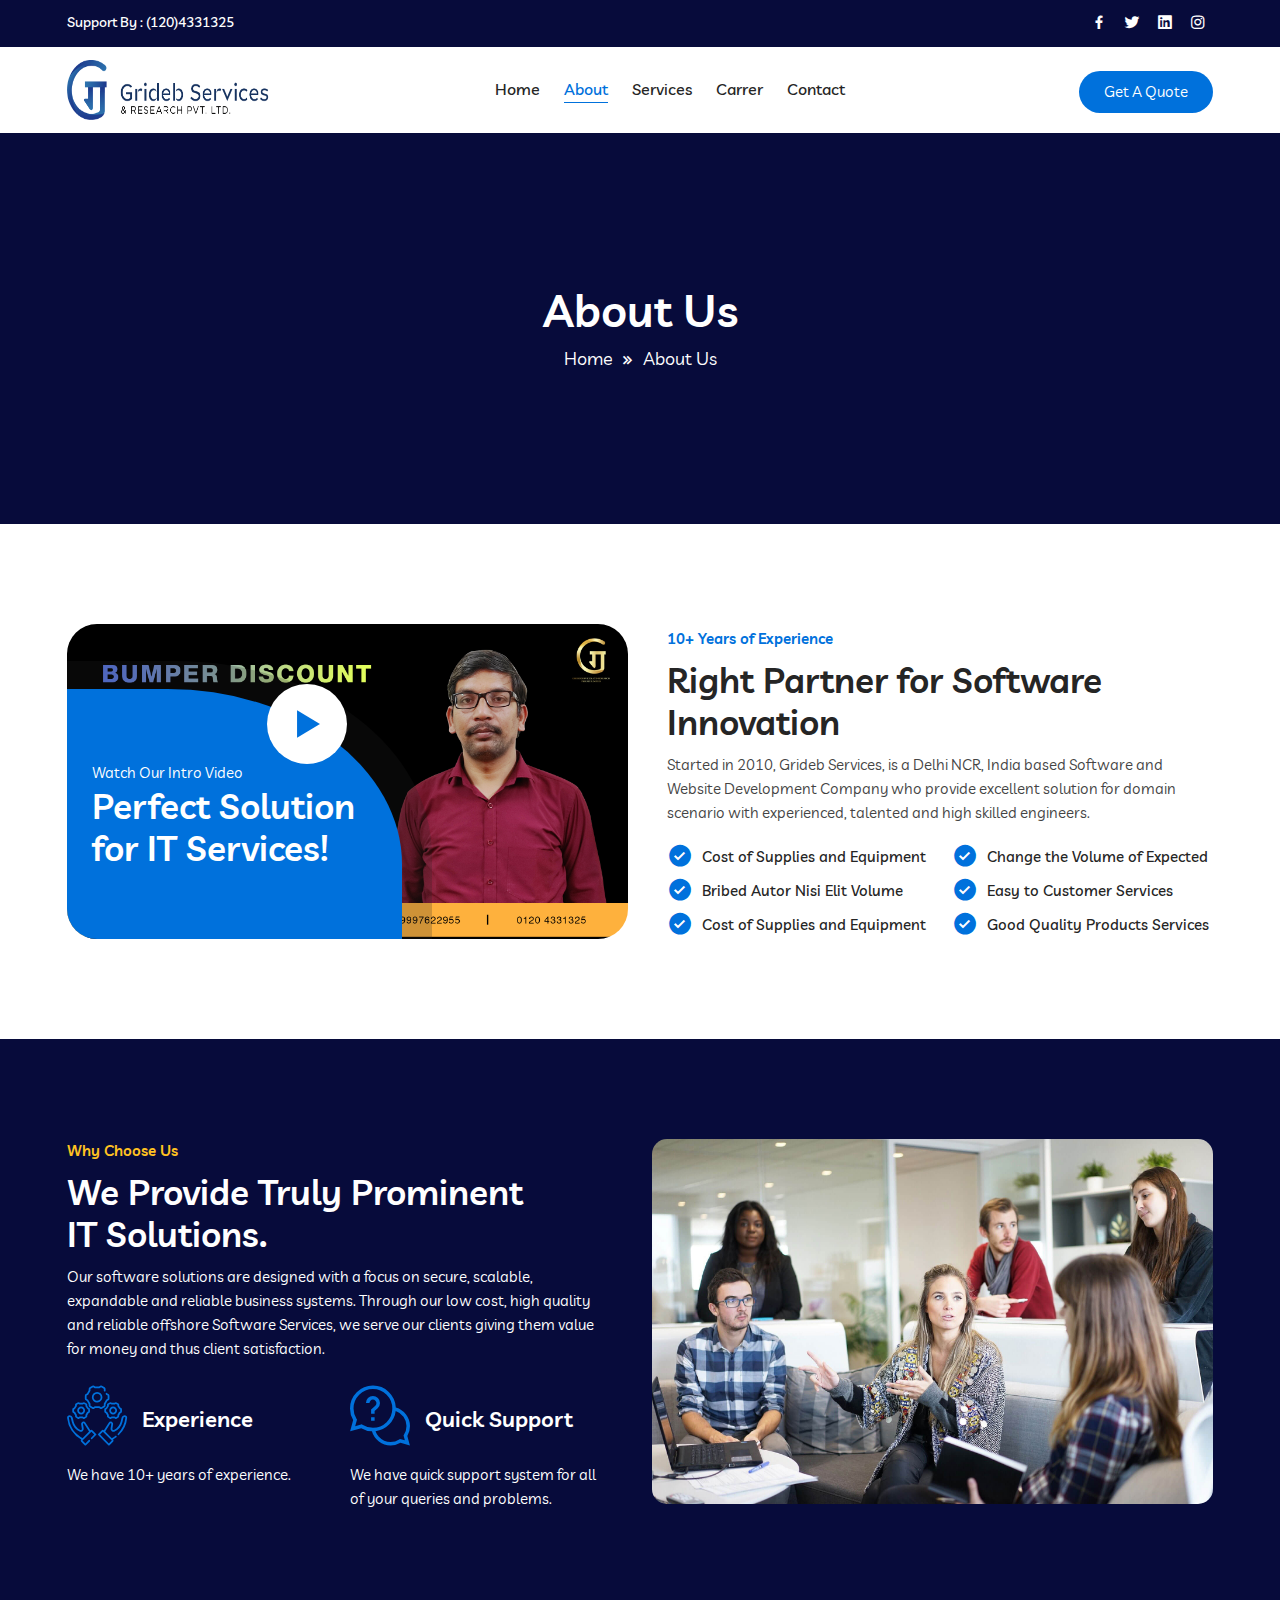
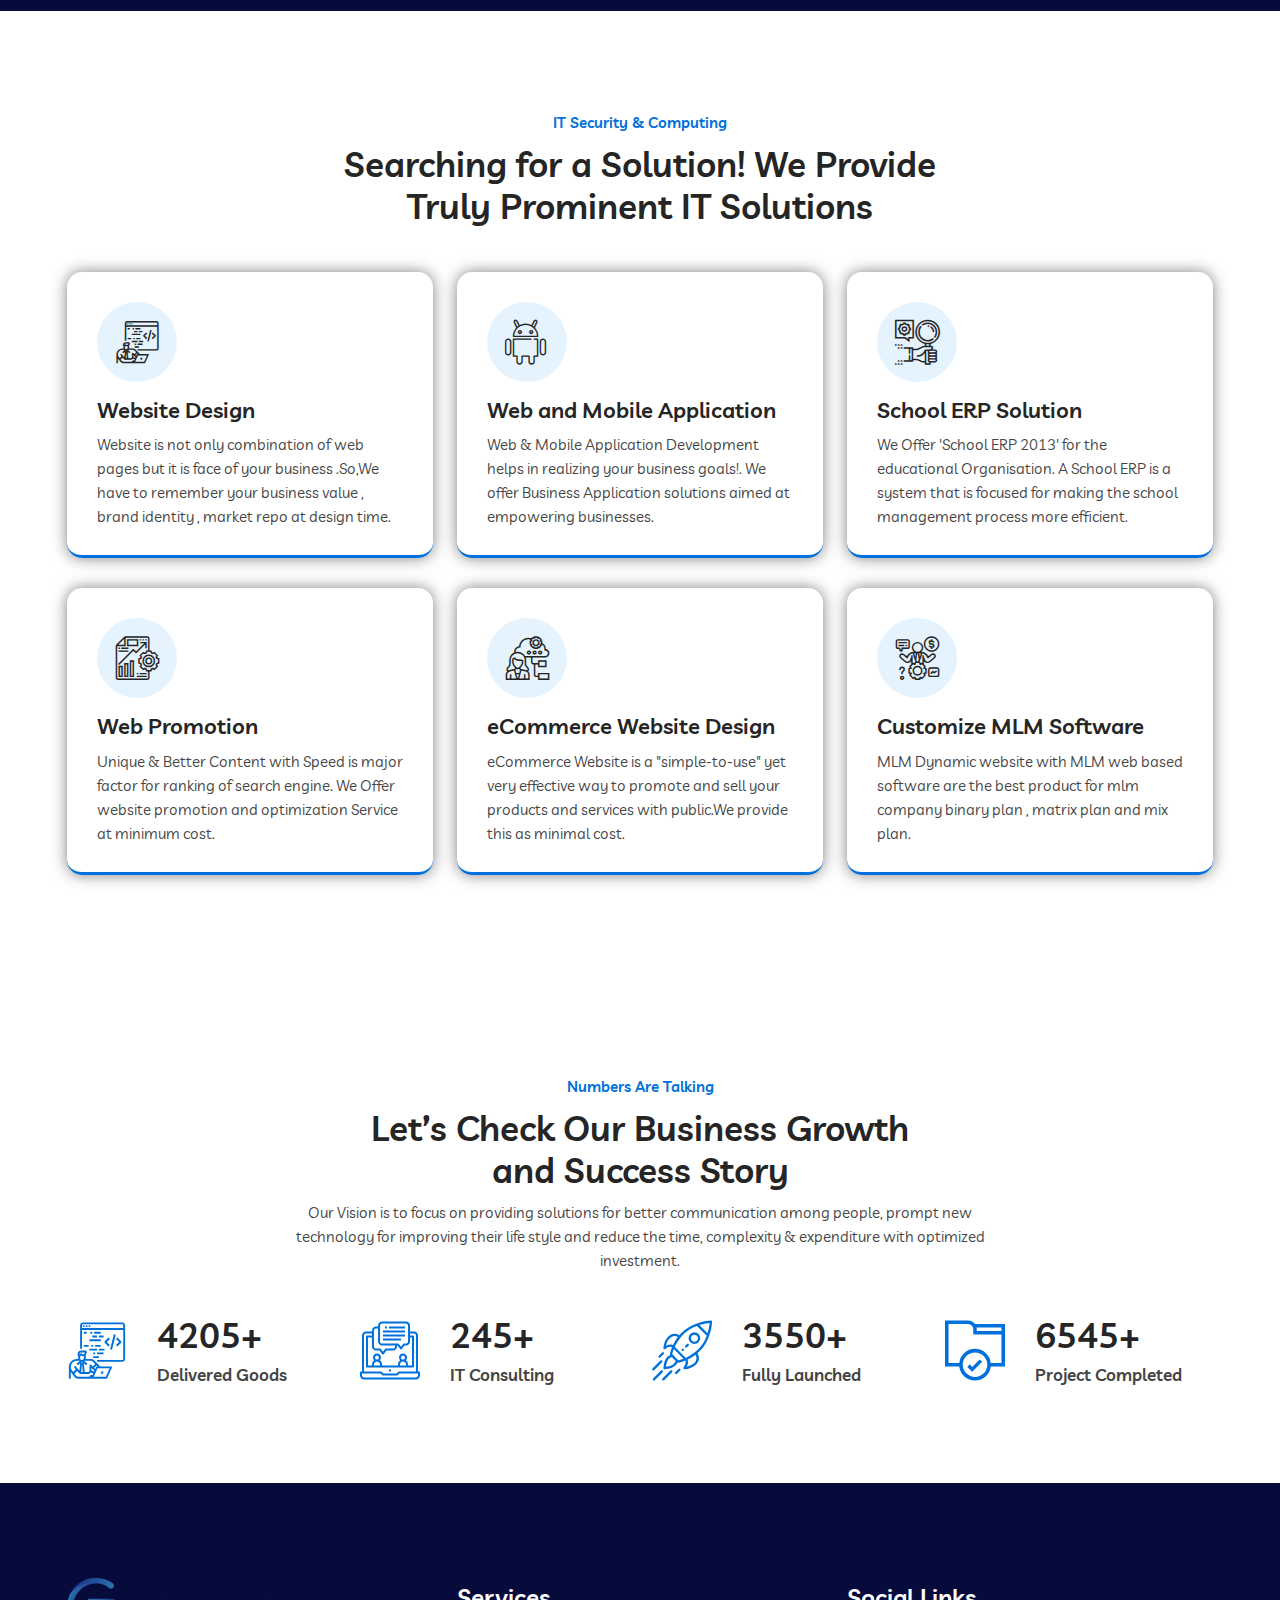
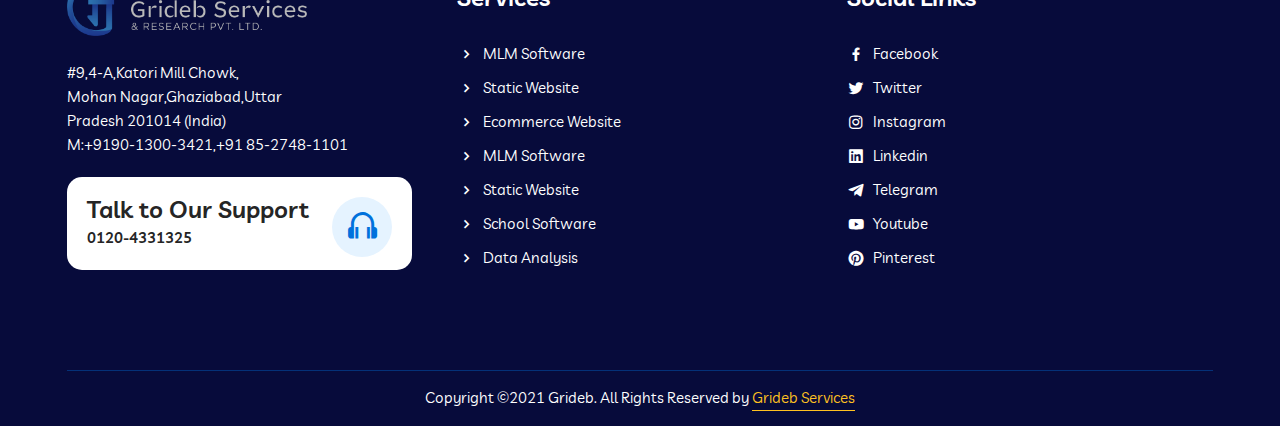
==== commit f72c6956: "Services Details" ====
--- a/about.html
+++ b/about.html
@@ -96,7 +96,7 @@
 
                                 </a>
                             </li>
-                            <li class="nav-item">
+                            <!-- <li class="nav-item">
                                 <a href="#" class="nav-link">
                                     Products
                                     <i class='bx bx-caret-down'></i>
@@ -118,7 +118,7 @@
                                         </a>
                                     </li>
                                 </ul>
-                            </li>
+                            </li> -->
                             <li class="nav-item">
                                 <a href="carrer.html" class="nav-link">
                                     Carrer
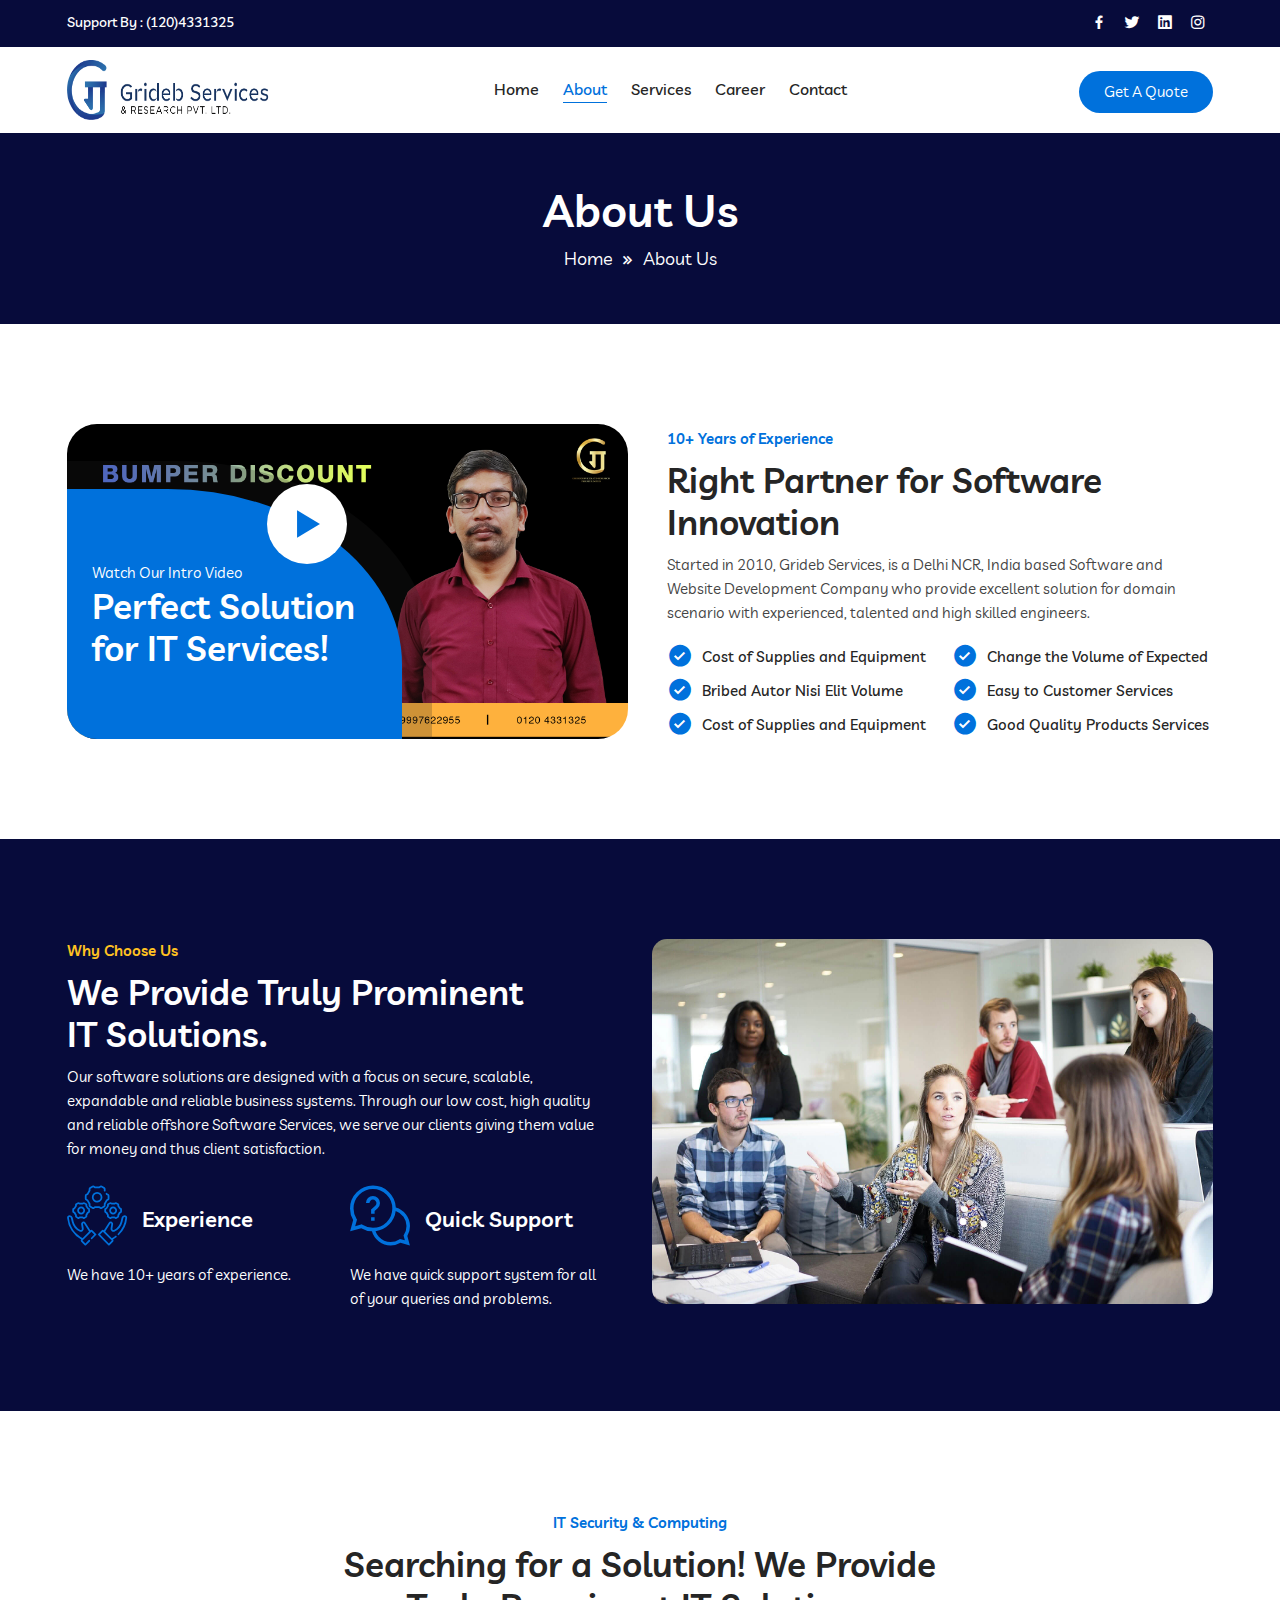
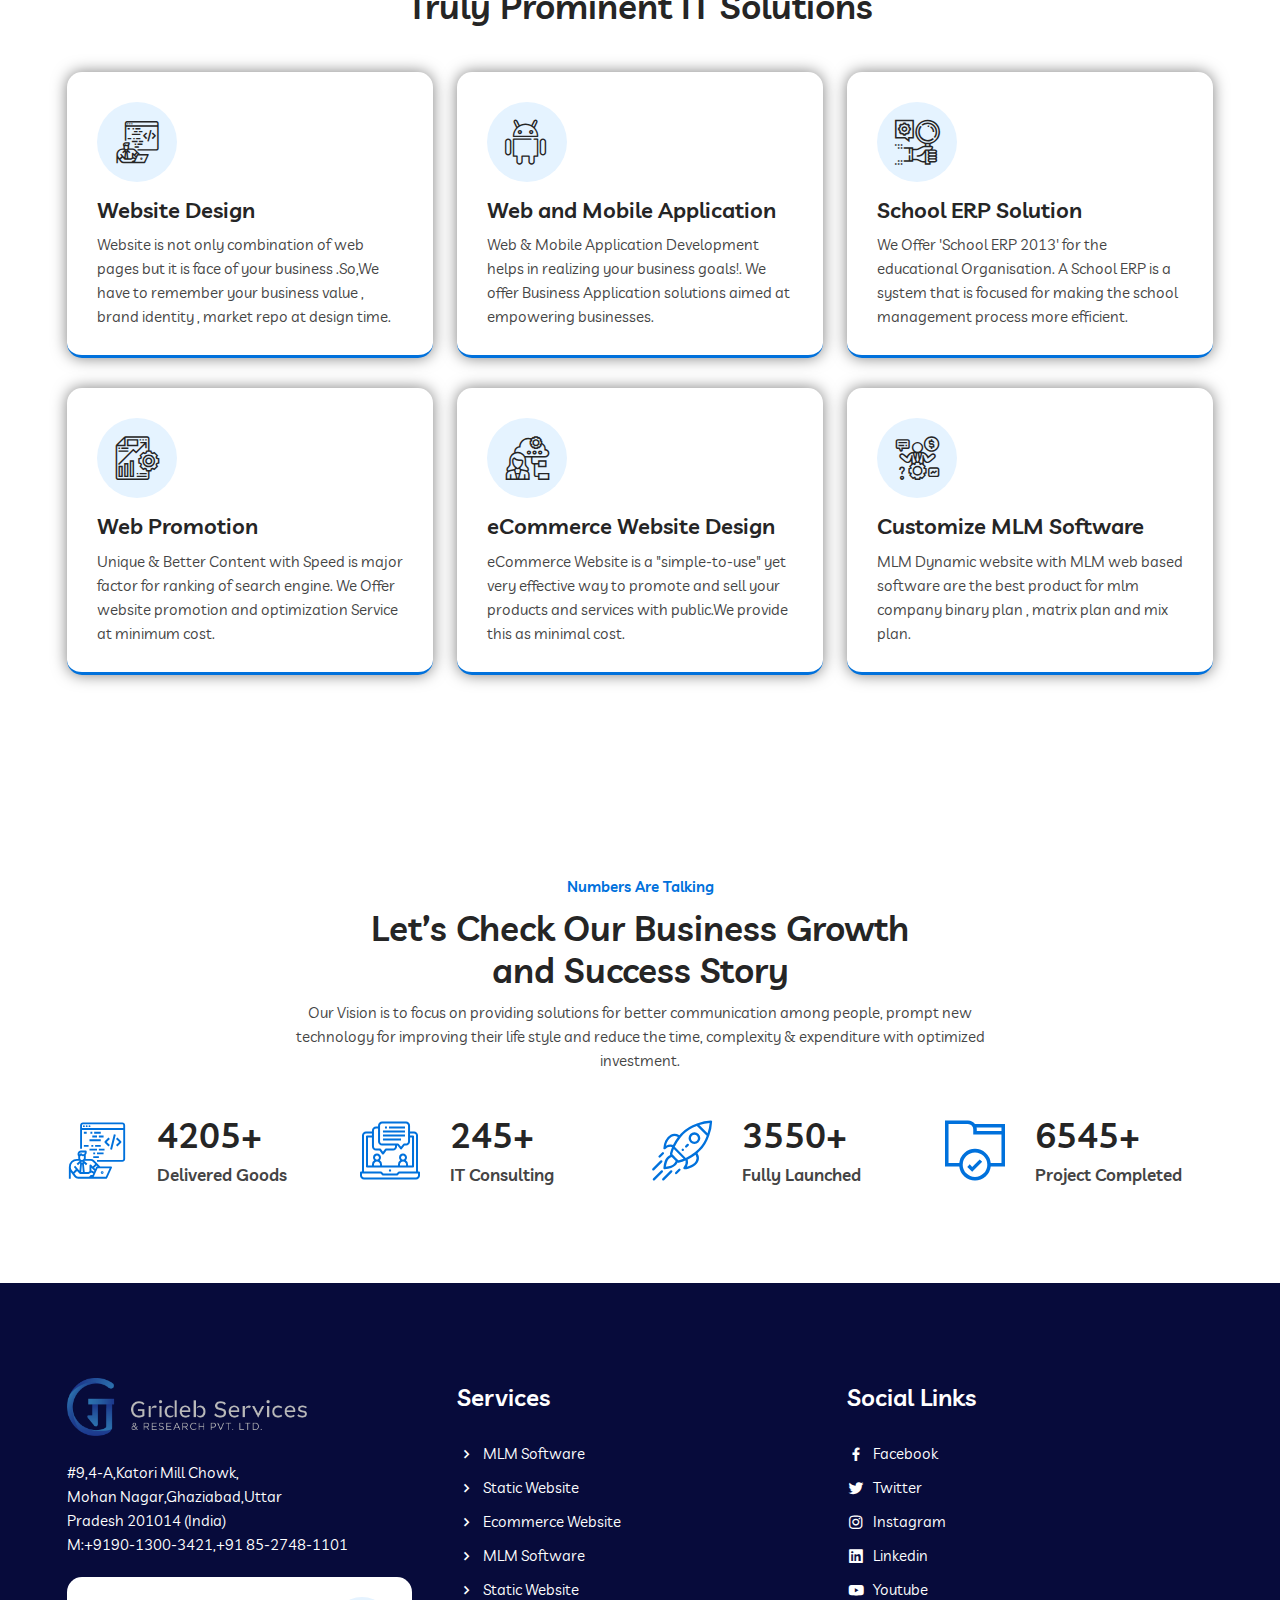
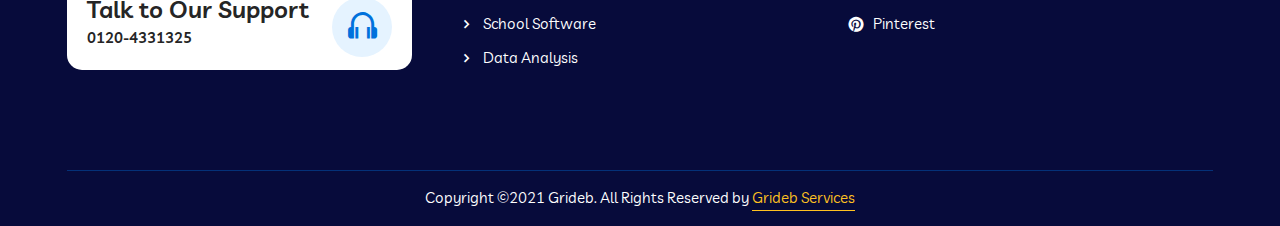
==== commit b628bd57: "Career Page" ====
--- a/about.html
+++ b/about.html
@@ -36,22 +36,22 @@
                         <div class="top-header-social">
                             <ul>
                                 <li>
-                                    <a href="https://www.facebook.com/" target="_blank">
+                                    <a href="https://www.facebook.com/gridebServices/" target="_blank">
                                         <i class='bx bxl-facebook'></i>
                                     </a>
                                 </li>
                                 <li>
-                                    <a href="https://twitter.com/?lang=en" target="_blank">
+                                    <a href="https://twitter.com/Gridebservices" target="_blank">
                                         <i class='bx bxl-twitter'></i>
                                     </a>
                                 </li>
                                 <li>
-                                    <a href="https://www.linkedin.com/" target="_blank">
+                                    <a href="https://www.linkedin.com/company/grideb-services/" target="_blank">
                                         <i class='bx bxl-linkedin-square'></i>
                                     </a>
                                 </li>
                                 <li>
-                                    <a href="https://www.instagram.com/" target="_blank">
+                                    <a href="https://www.instagram.com/gridebservices/" target="_blank">
                                         <i class='bx bxl-instagram'></i>
                                     </a>
                                 </li>
@@ -121,7 +121,7 @@
                             </li> -->
                             <li class="nav-item">
                                 <a href="carrer.html" class="nav-link">
-                                    Carrer
+                                    Career
                                 </a>
                             </li>
                             <li class="nav-item">
@@ -485,43 +485,37 @@
                             <h3>Social Links</h3>
                             <ul class="footer-list">
                                 <li>
-                                    <a href="http://facebook.com" target="_blank">
+                                    <a href="https://www.facebook.com/gridebServices/" target="_blank">
                                         <i class='bx bxl-facebook'></i>
                                         Facebook
                                     </a>
                                 </li>
                                 <li>
-                                    <a href="http://facebook.com" target="_blank">
+                                    <a href="https://twitter.com/Gridebservices" target="_blank">
                                         <i class='bx bxl-twitter'></i>
                                         Twitter
                                     </a>
                                 </li>
                                 <li>
-                                    <a href="http://facebook.com" target="_blank">
+                                    <a href="https://www.instagram.com/gridebservices/" target="_blank">
                                         <i class='bx bxl-instagram'></i>
                                         Instagram
                                     </a>
                                 </li>
                                 <li>
-                                    <a href="http://facebook.com" target="_blank">
+                                    <a href="https://www.linkedin.com/company/grideb-services/" target="_blank">
                                         <i class='bx bxl-linkedin-square'></i>
                                         Linkedin
                                     </a>
                                 </li>
                                 <li>
-                                    <a href="service-details.html" target="_blank">
-                                        <i class='bx bxl-telegram'></i>
-                                        Telegram
-                                    </a>
-                                </li>
-                                <li>
-                                    <a href="service-details.html" target="_blank">
+                                    <a href="https://www.youtube.com/channel/UCcGbik49Tv-Nt3-kyyMX71w/featured" target="_blank">
                                         <i class='bx bxl-youtube'></i>
                                         Youtube
                                     </a>
                                 </li>
                                 <li>
-                                    <a href="service-details.html" target="_blank">
+                                    <a href="https://in.pinterest.com/gridebs/" target="_blank">
                                         <i class='bx bxl-pinterest'></i>
                                         Pinterest
                                     </a>
@@ -541,6 +535,7 @@
             </div>
         </div>
     </footer>
+
 
     <script src="assets/js/jquery.min.js"></script>
     <script src="assets/js/bootstrap.bundle.min.js"></script>
--- a/assets/css/style.css
+++ b/assets/css/style.css
@@ -1014,13 +1014,13 @@
   margin-bottom: 35px;
 }
 .item-bg1 {
-  background-image: url(../images/b-2);
+  background-image: url(../images/b-2.png);
 }
 .item-bg2 {
-  background-image: url(../images/b-1);
+  background-image: url(../images/b-1.png);
 }
 .item-bg3 {
-  background-image: url(../images/b-3);
+  background-image: url(../images/b-3.png);
 }
 .item-bg4 {
   background-image: url(../images/b-4.png);
@@ -1198,8 +1198,8 @@
   background-color: #070b3b;
 }
 .inner-banner .inner-title {
-  padding-top: 150px;
-  padding-bottom: 150px;
+  padding-top: 50px;
+  padding-bottom: 50px;
   position: relative;
   z-index: 1;
 }
